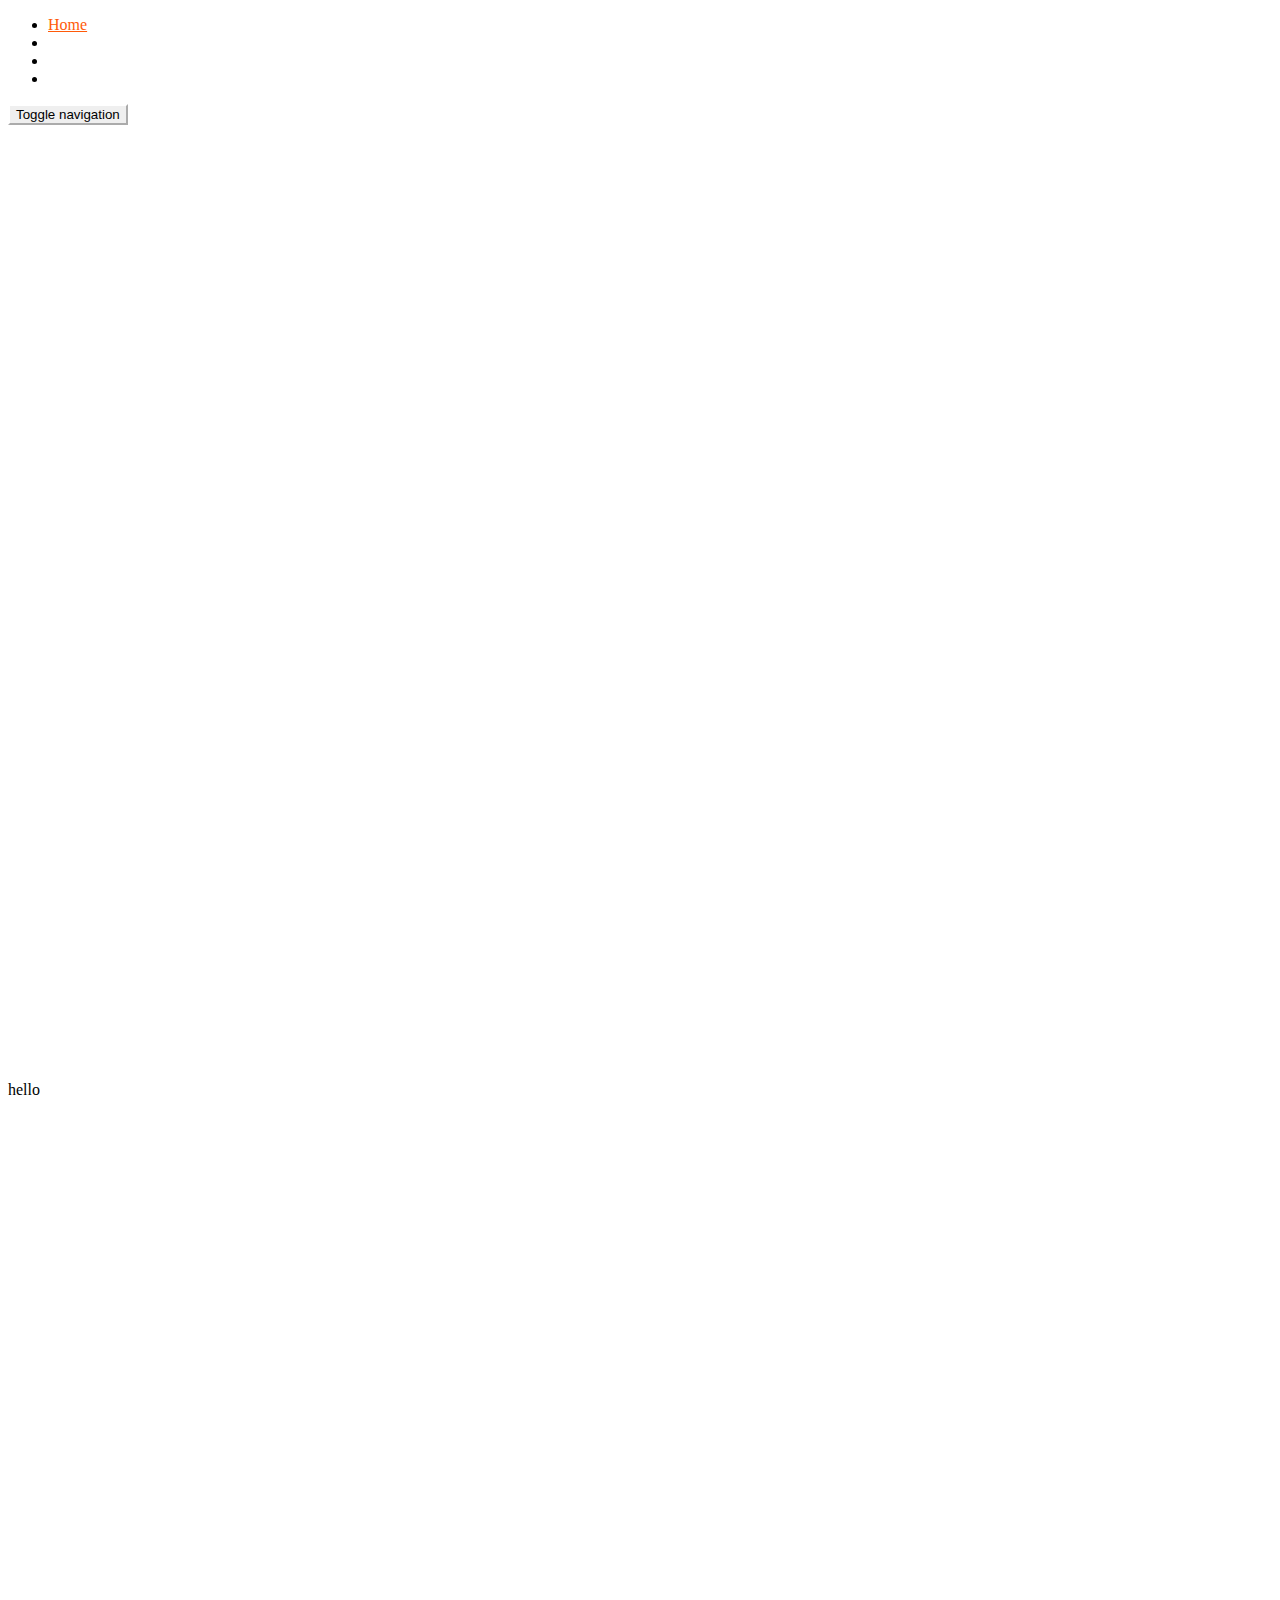
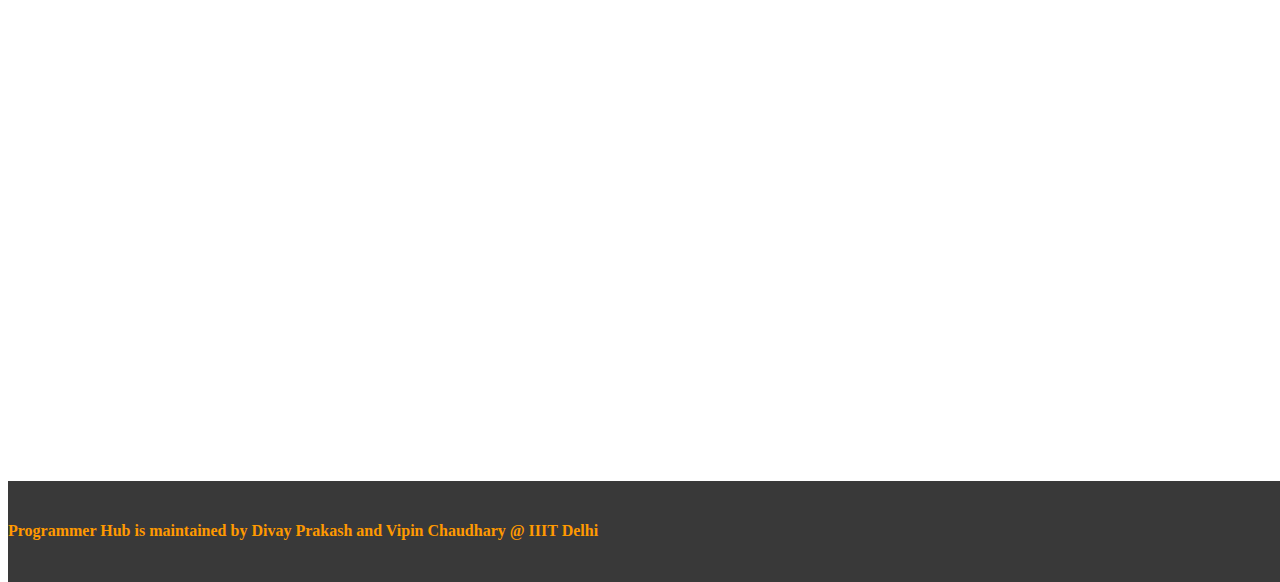
==== index.html @ 2aa9233f "Navbar fixed" ====
<!DOCTYPE html>
<!--[if lt IE 7]>      <html class="no-js lt-ie9 lt-ie8 lt-ie7" lang=""> <![endif]-->
<!--[if IE 7]>         <html class="no-js lt-ie9 lt-ie8" lang=""> <![endif]-->
<!--[if IE 8]>         <html class="no-js lt-ie9" lang=""> <![endif]-->
<!--[if gt IE 8]><!--> <html class="no-js" lang=""> <!--<![endif]-->
<html lang="en">
	<head>
		<!-- Meta properties -->
		<meta charset="utf-8">
        <meta http-equiv="X-UA-Compatible" content="IE=edge,chrome=1">
        <meta name="viewport" content="width=device-width, initial-scale=1">
        <title>Programmer Hub</title>
        <meta name="description" content="A hub for programmers">
        <meta name="msapplication-config" content="./browserconfig.xml">
        <link rel="author" type="text/plain" href="./humans.txt">
        <meta property="og:title" content="Programmer Hub">
    	<meta property="og:description" content="A hub for programmers">
    	<meta property="og:image" content="./images/favicon.png">
    	<!-- Redirect to 'Under Construction' page -->
    	<!-- <meta http-equiv="refresh" content="0; URL='./under_construction.html'" /> -->
    	<!-- Favicon -->
    	<link rel="apple-touch-icon" href="./images/apple-touch-icon.png">
    	<link rel="icon" href="./images/favicon.ico" type="image/x-icon">
    	<!-- Stylesheets -->
    	<link rel="stylesheet" href="./css/main.css">
    	<link rel="stylesheet" href="./bower_components/bootstrap/dist/css/bootstrap.min.css">
    	<link rel="stylesheet" href="./bower_components/bootstrap/dist/css/bootstrap-theme.min.css">
    	<link rel="stylesheet" href="./bower_components/font-awesome/css/font-awesome.min.css">
    	<!-- Scripts -->
    	<!--[if lt IE 9]>
      		<script src="https://oss.maxcdn.com/html5shiv/3.7.2/html5shiv.min.js"></script>
      		<script src="https://oss.maxcdn.com/respond/1.4.2/respond.min.js"></script>
    	<![endif]-->
	</head>
	<body>
		<!-- Outdated browser warning -->
			<!--[if lt IE 8]>
            	<p class="browserupgrade">You are using an <strong>outdated</strong> browser. Please <a href="http://browsehappy.com/">upgrade your browser</a> to improve your experience.</p>
        	<![endif]-->
        <!-- Navigation -->
        <nav class="navbar navbar-fixed-top" role="navigation">
            <div class="container">
                <div id="navbar" class="navbar-collapse collapse">
                    <ul class="nav navbar-nav navbar-right">
                    <li class="active"><a href="./index.html">Home</a></li>
                    <li><a href="#">About</a></li>
                    <li><a href="#">Menu</a></li>
                    <li><a href="#">Contact</a></li>
                </ul>
                </div>
            </div>
            <div class="navbar-header">
                <button type="button" class="navbar-toggle collapsed" data-toggle="collapse" data-target="#navbar" aria-expanded="false" aria-controls="navbar">
                    <span class="sr-only">Toggle navigation</span>
                    <span class="icon-bar"></span>
                    <span class="icon-bar"></span>
                    <span class="icon-bar"></span>
                </button>
            </div>
        </nav> 
    	<!-- Header -->
    	<div class="header-container">
        	<div class="video-container">
            	<video id="H" preload="true" autoplay="autoplay" loop="loop" volume="0" >
                	<source  src="./video/Productive-Morning.mp4" type="video/mp4">
                	<source  src="./video/Productive-Morning.ogv" type="video/ogv">
                	<source  src="./video/Productive-Morning.webm" type="video/webm">
            	</video>  
            	<img class="logo" src="./images/logo/logo_white.png">
        	</div>
    	</div>
        <div class="temp">
            <p>hello</p>    
        </div>
        <footer class="footer">
            <div class="container">
                <div class="row row-footer">
                    <div class="col-sm-10 col-xs-12">
                        <h4 class="footer-text">Programmer Hub is maintained by <strong>Divay Prakash and Vipin Chaudhary</strong> @ IIIT Delhi</h4>
                    </div>
                    <div class="col-sm-1"></div>
                    <div class="col-sm-1 col-xs-12">
                        <div class="nav navbar-nav">
                        	<a class="btn btn-social-icon btn-github" href="http://github.com/programmer-hub/programmer-hub.github.io/"><i class="fa fa-github fa-2x"></i></a>
                        </div>
                    </div>
                </div>
            </div>
        </footer>
        <!-- Scripts -->
        <script src="./bower_components/jquery/dist/jquery.min.js"></script>
    	<script src="./bower_components/bootstrap/dist/js/bootstrap.min.js"></script>
        <script src="js/plugins.js"></script>
        <script src="js/main.js"></script>
	</body>
</html>
---- css/main.css ----
@media (max-width:768px){ .footer{position:absolute;width:100%;} }
@media (min-width:768px){ .footer{position:absolute;width:100%;bottom:0;height:100px;} }
.header-container{
    width: 100%;
    height: 900px;
    border-left: none;
    border-right: none;
    position: relative;
    padding: 20px;
}
.video-container
{
    position: absolute;
    top: 0;
    left: 0;
    height: 100%;
    width: 100%;
    overflow: hidden;
}
video{
    position: absolute;
    z-index: -1;
    opacity: 0.78;
    width: 100%;
}
.temp{
    height: 1000px;
}
.icon-bar
{
    background-color: #FFF !important;
}
.logo{
    width:  1200px;
    max-width: 50%;
    height: auto;
    margin-top: 25.833333333%;
    margin-left: 2%
}
html {
    position: relative;
    min-height: 100%;
}
body {
    margin-bottom: 100px;
}
.footer {
    position: absolute;
    bottom: 0;
    width: 100%;
    height: 100px;
    background-color: #393939;
}
.footer-text {
    color: #FF9900;    
}
.row-footer {
  margin: 0 auto;
  padding: 20px 0;
  background-color: #393939;
}

/* navbar */
.navbar{
    background-color: transparent;
    background: transparent;
    border-color: transparent;
}
/*
.navbar li
{
    color: #000;
}*/
/* link */
.navbar .navbar-nav > li > a {
    color: #FFF;
}
.navbar .navbar-nav > li > a:hover,
.navbar .navbar-nav > li > a:focus {
    color: #FF5A09;
}
.navbar .navbar-nav > .active > a, 
.navbar .navbar-nav > .active > a:hover, 
.navbar .navbar-nav > .active > a:focus {
    color: #FF5A09;
}
/* mobile version */
.navbar .navbar-toggle {
    border-color: #FFF;
}
.collapsing, .in {
    background-color: #393939;
}
.navbar .navbar-toggle:hover,
.navbar .navbar-toggle:focus {
    background-color: #DDD;
}
.navbar .navbar-toggle .icon-bar {
    background-color: #CCC;
}
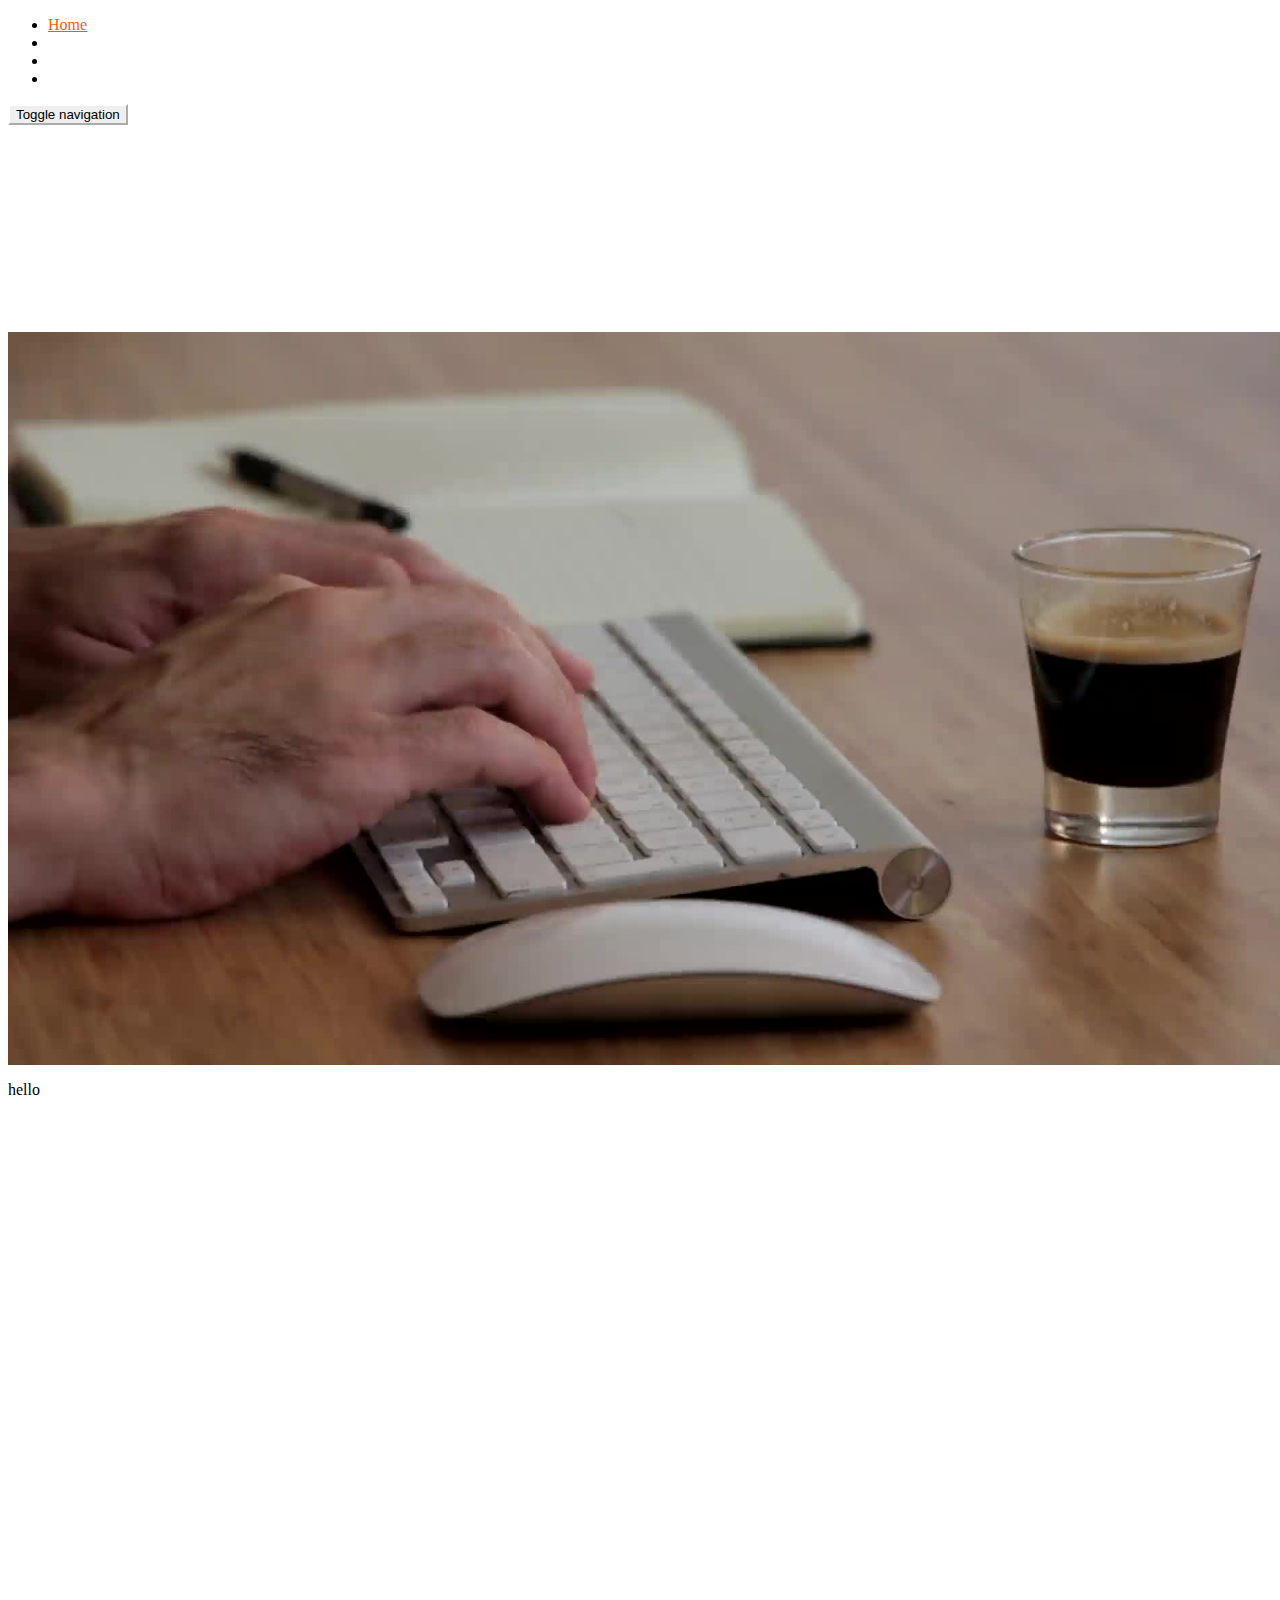
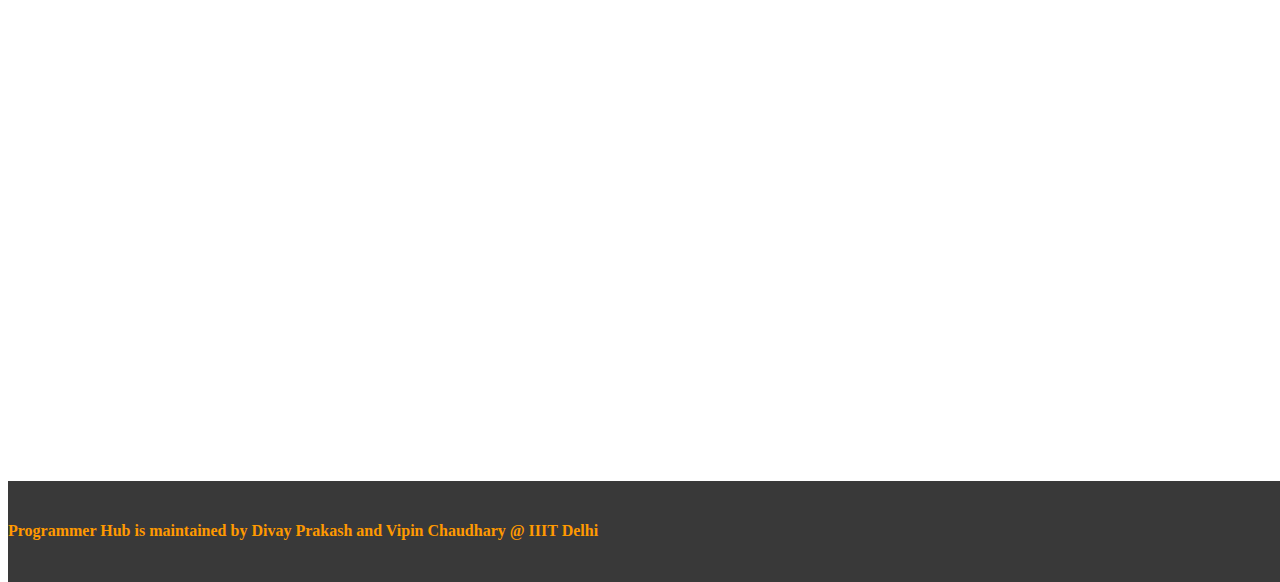
==== commit d02c75ad: "Header image in progress" ====
--- a/index.html
+++ b/index.html
@@ -65,7 +65,10 @@
                 	<source  src="./video/Productive-Morning.mp4" type="video/mp4">
                 	<source  src="./video/Productive-Morning.ogv" type="video/ogv">
                 	<source  src="./video/Productive-Morning.webm" type="video/webm">
-            	</video>  
+            	</video>
+            	<div class="poster hidden">
+            		<img src="./images/Productive-Morning.jpg" alt="">
+        		</div>
             	<img class="logo" src="./images/logo/logo_white.png">
         	</div>
     	</div>
--- a/css/main.css
+++ b/css/main.css
@@ -97,4 +97,12 @@
 }
 .navbar .navbar-toggle .icon-bar {
     background-color: #CCC;
+}
+.poster {
+    display: block !important;
+}
+.video-container .poster img {
+    width: 100%;
+    bottom: 0;
+    position: absolute;
 }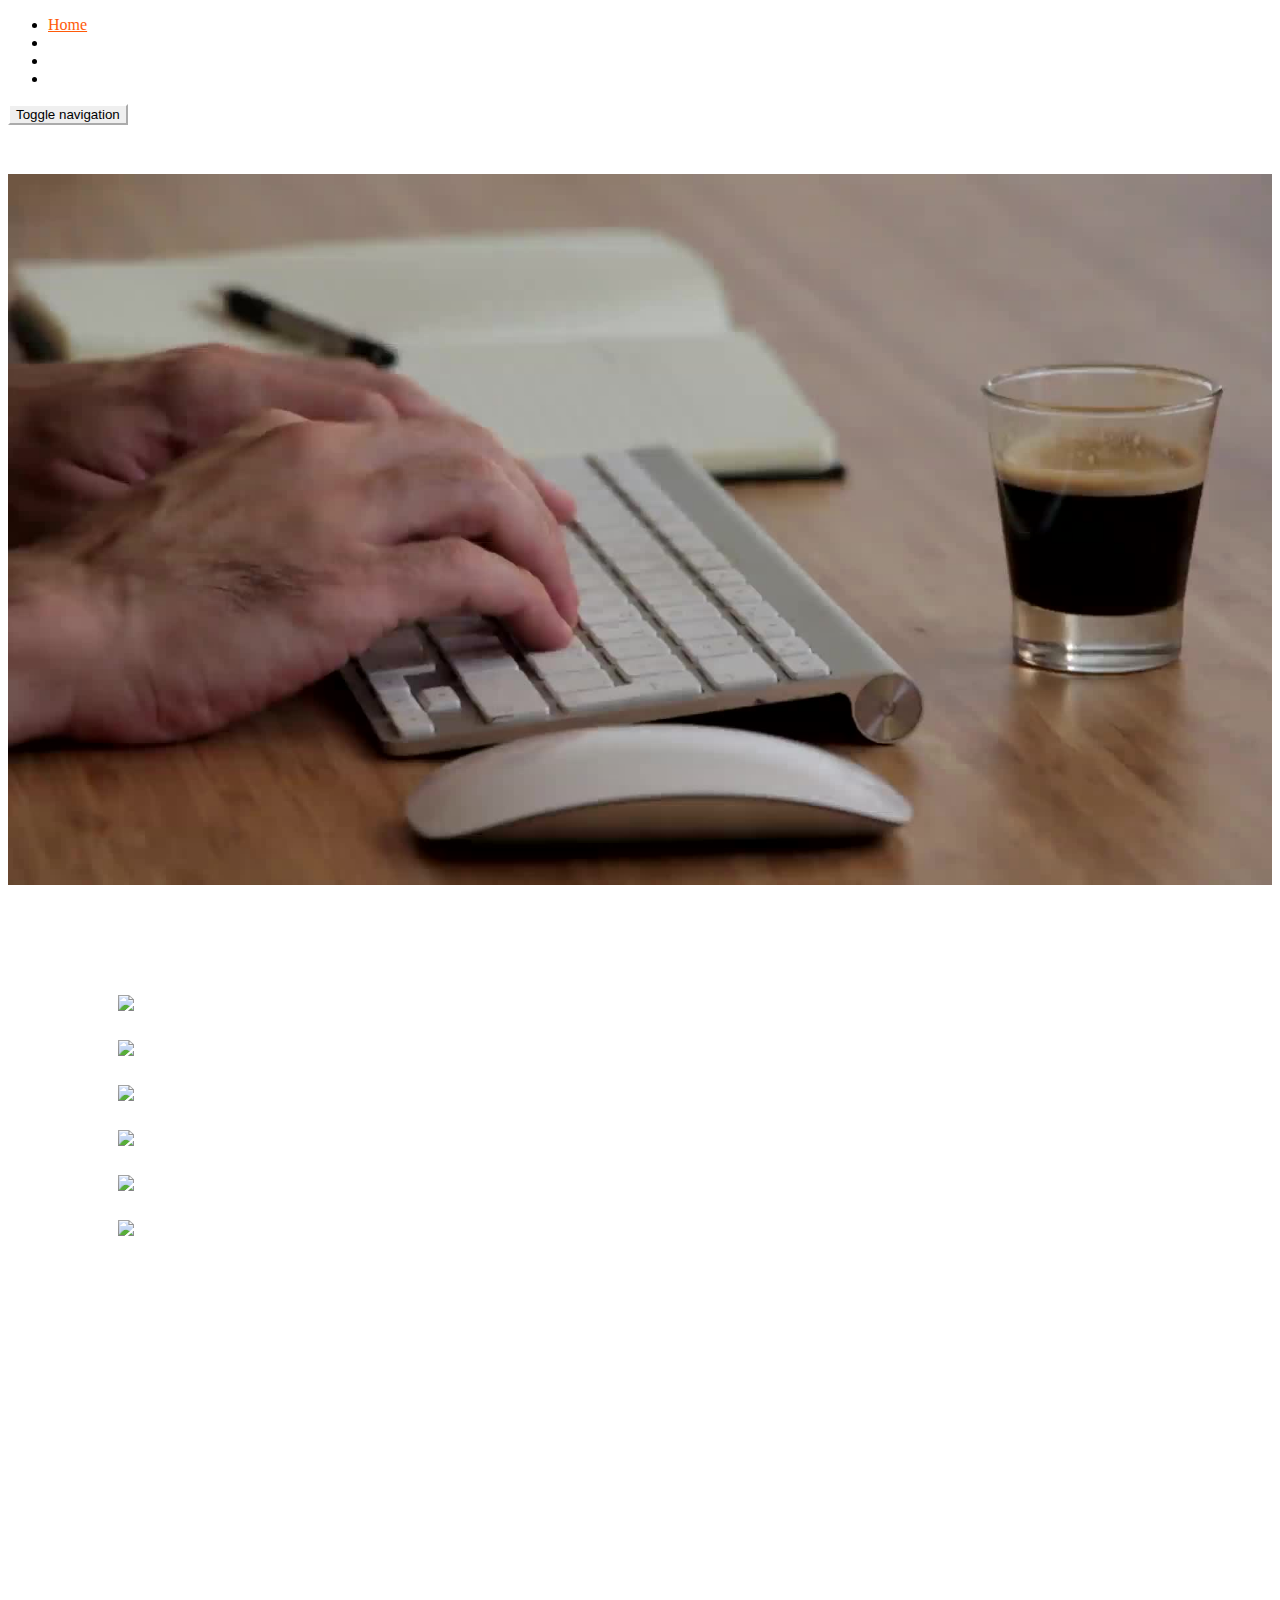
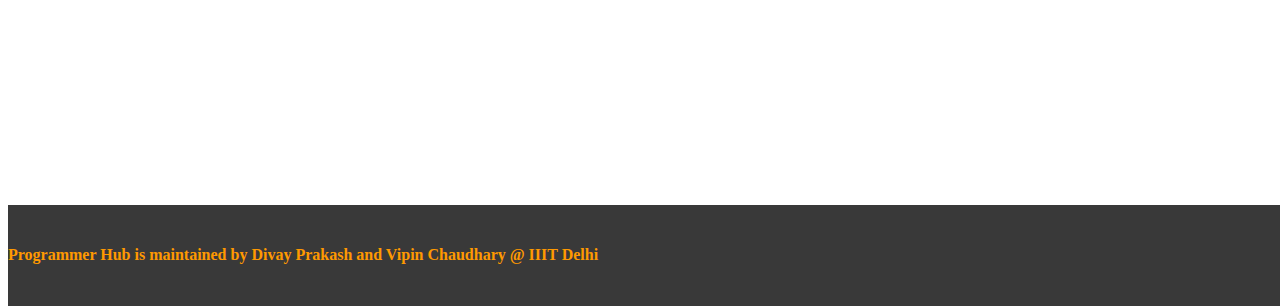
==== commit 8d9c9fe1: "Added some images in gallery" ====
--- a/index.html
+++ b/index.html
@@ -73,7 +73,16 @@
         	</div>
     	</div>
         <div class="temp">
-            <p>hello</p>    
+            <div class="container">
+                <ul id="gal" class="row">
+                    <li id="list" class="col-sm-3 col-xs-4"><img id="image" class="img-responsive" src="./images/gallery/css3.png"></li>
+                    <li id="list" class="col-sm-3 col-xs-4"><img id="image" class="img-responsive" src="./images/gallery/html5.png"></li>
+                    <li id="list" class="col-sm-3 col-xs-4"><img id="image" class="img-responsive" src="./images/gallery/java.png"></li>
+                    <li id="list" class="col-sm-3 col-xs-4"><img id="image" class="img-responsive" src="./images/gallery/jquery.png"></li>
+                    <li id="list" class="col-sm-3 col-xs-4"><img id="image" class="img-responsive" src="./images/gallery/js.png"></li>
+                    <li id="list" class="col-sm-3 col-xs-4"><img id="image" class="img-responsive" src="./images/gallery/python.png"></li>
+                </ul>
+            </div>
         </div>
         <footer class="footer">
             <div class="container">
--- a/css/main.css
+++ b/css/main.css
@@ -2,11 +2,14 @@
 @media (min-width:768px){ .footer{position:absolute;width:100%;bottom:0;height:100px;} }
 .header-container{
     width: 100%;
-    height: 900px;
+    height: 760px;
     border-left: none;
     border-right: none;
     position: relative;
-    padding: 20px;
+}
+.temp{
+    height: 800px;
+    padding: 60px;
 }
 .video-container
 {
@@ -22,9 +25,6 @@
     z-index: -1;
     opacity: 0.78;
     width: 100%;
-}
-.temp{
-    height: 1000px;
 }
 .icon-bar
 {
@@ -105,4 +105,15 @@
     width: 100%;
     bottom: 0;
     position: absolute;
+}
+#gal{
+  padding:0px 0px 0px 0px;
+  margin:50px 50px 50px 50px;
+}
+#list{
+  list-style:none;
+  margin-bottom:25px;
+}
+#image{
+  cursor: pointer;
 }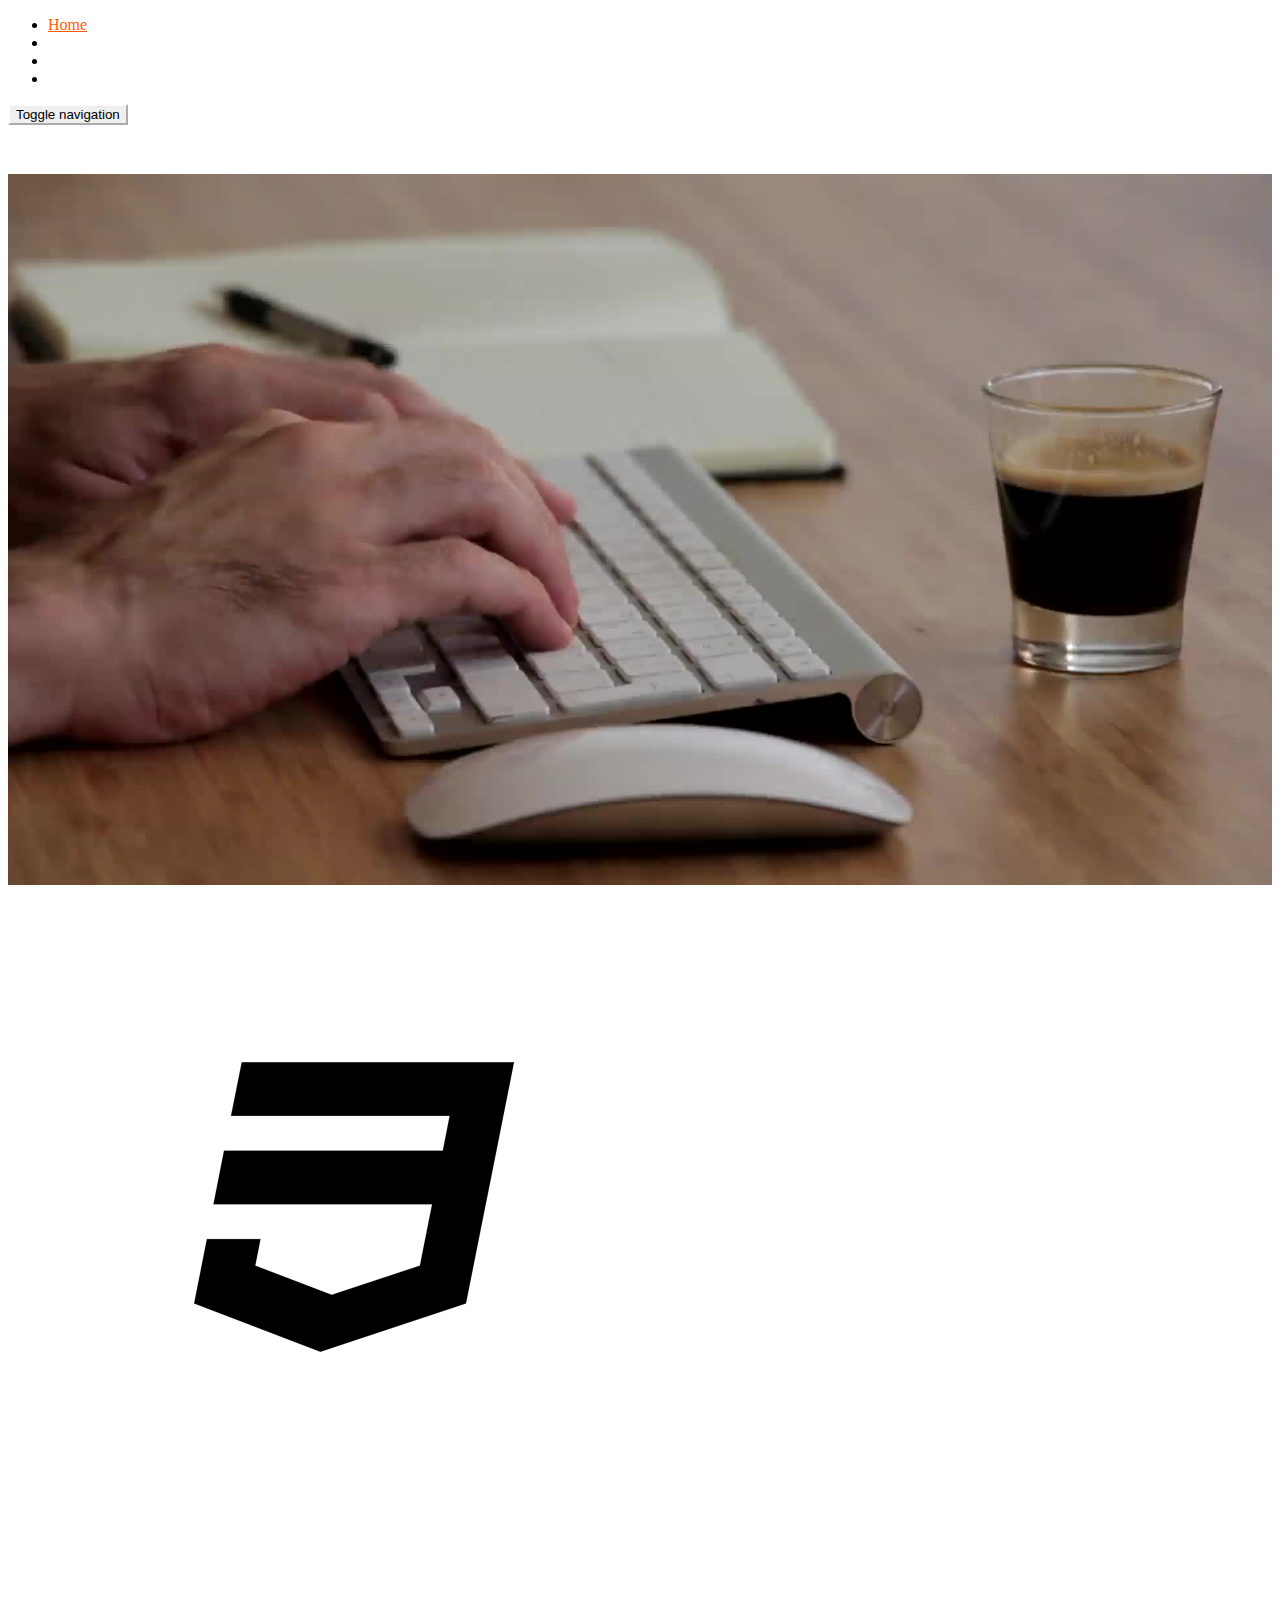
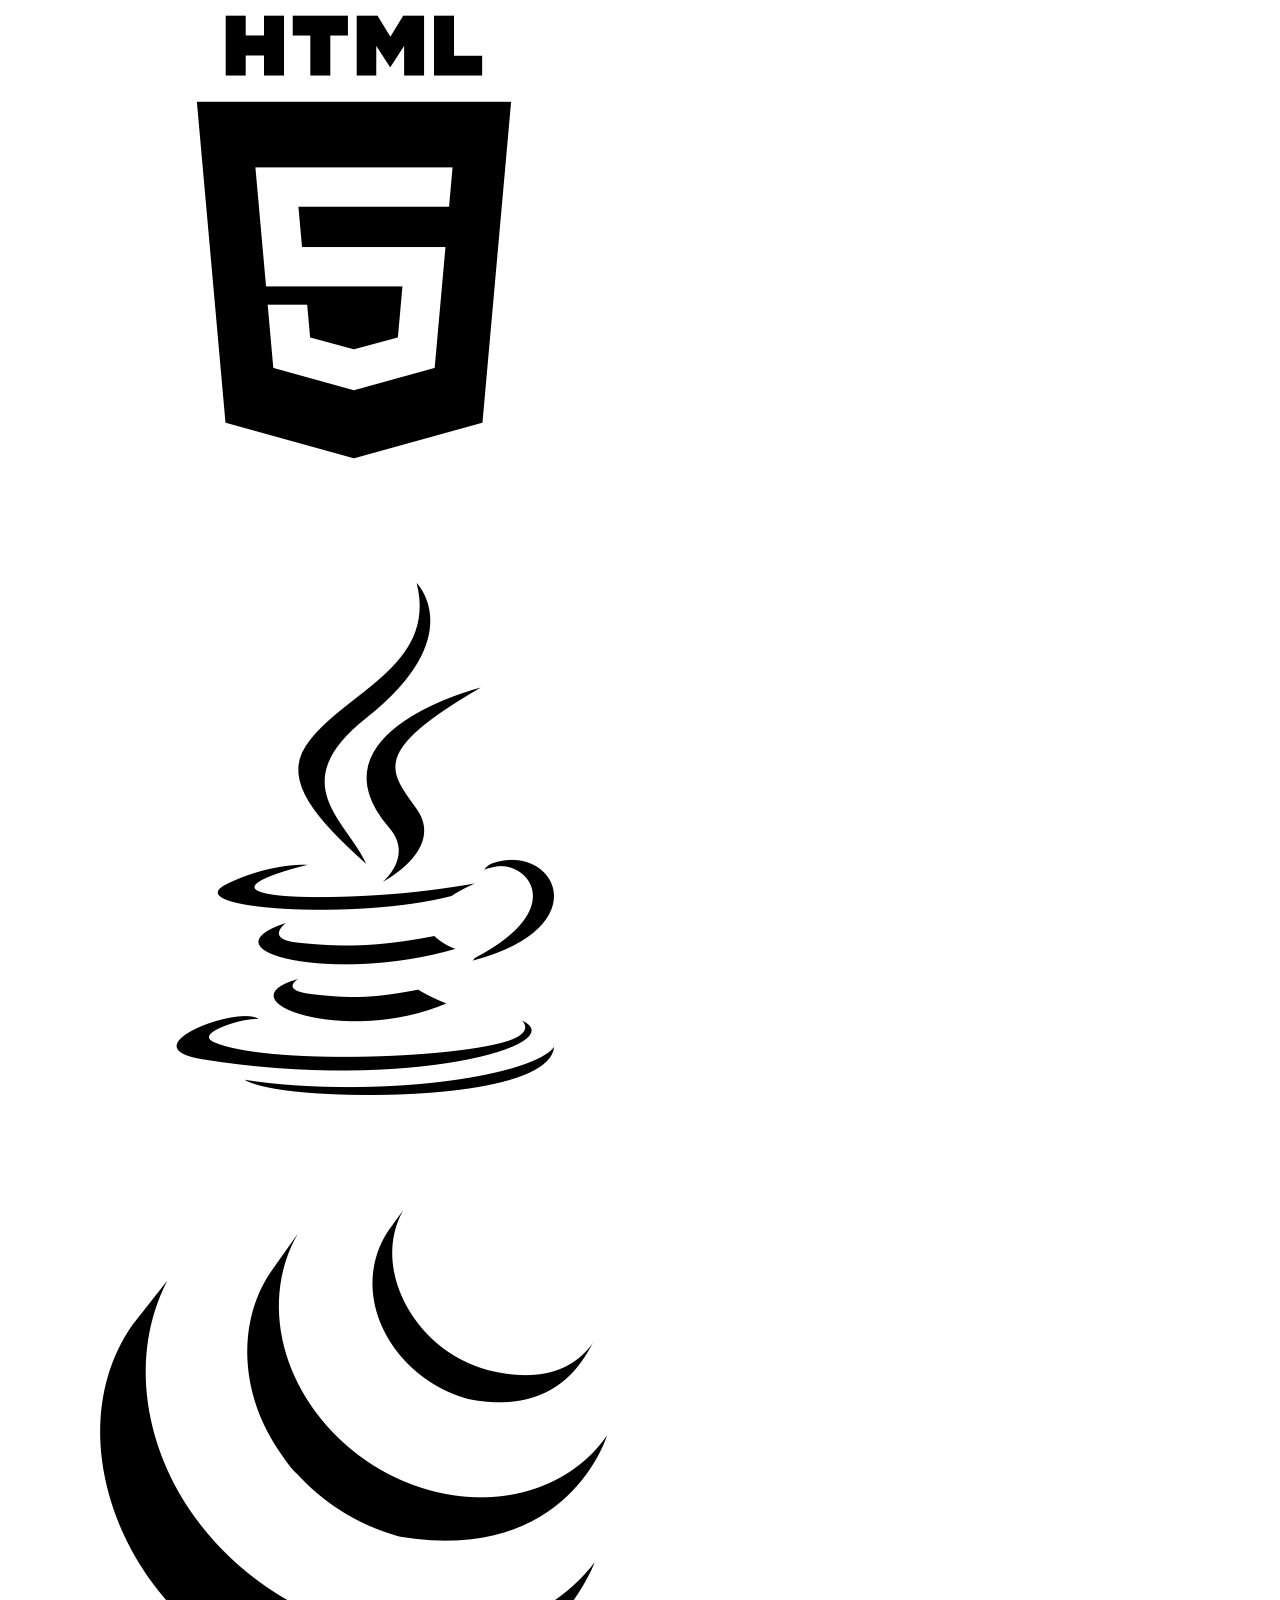
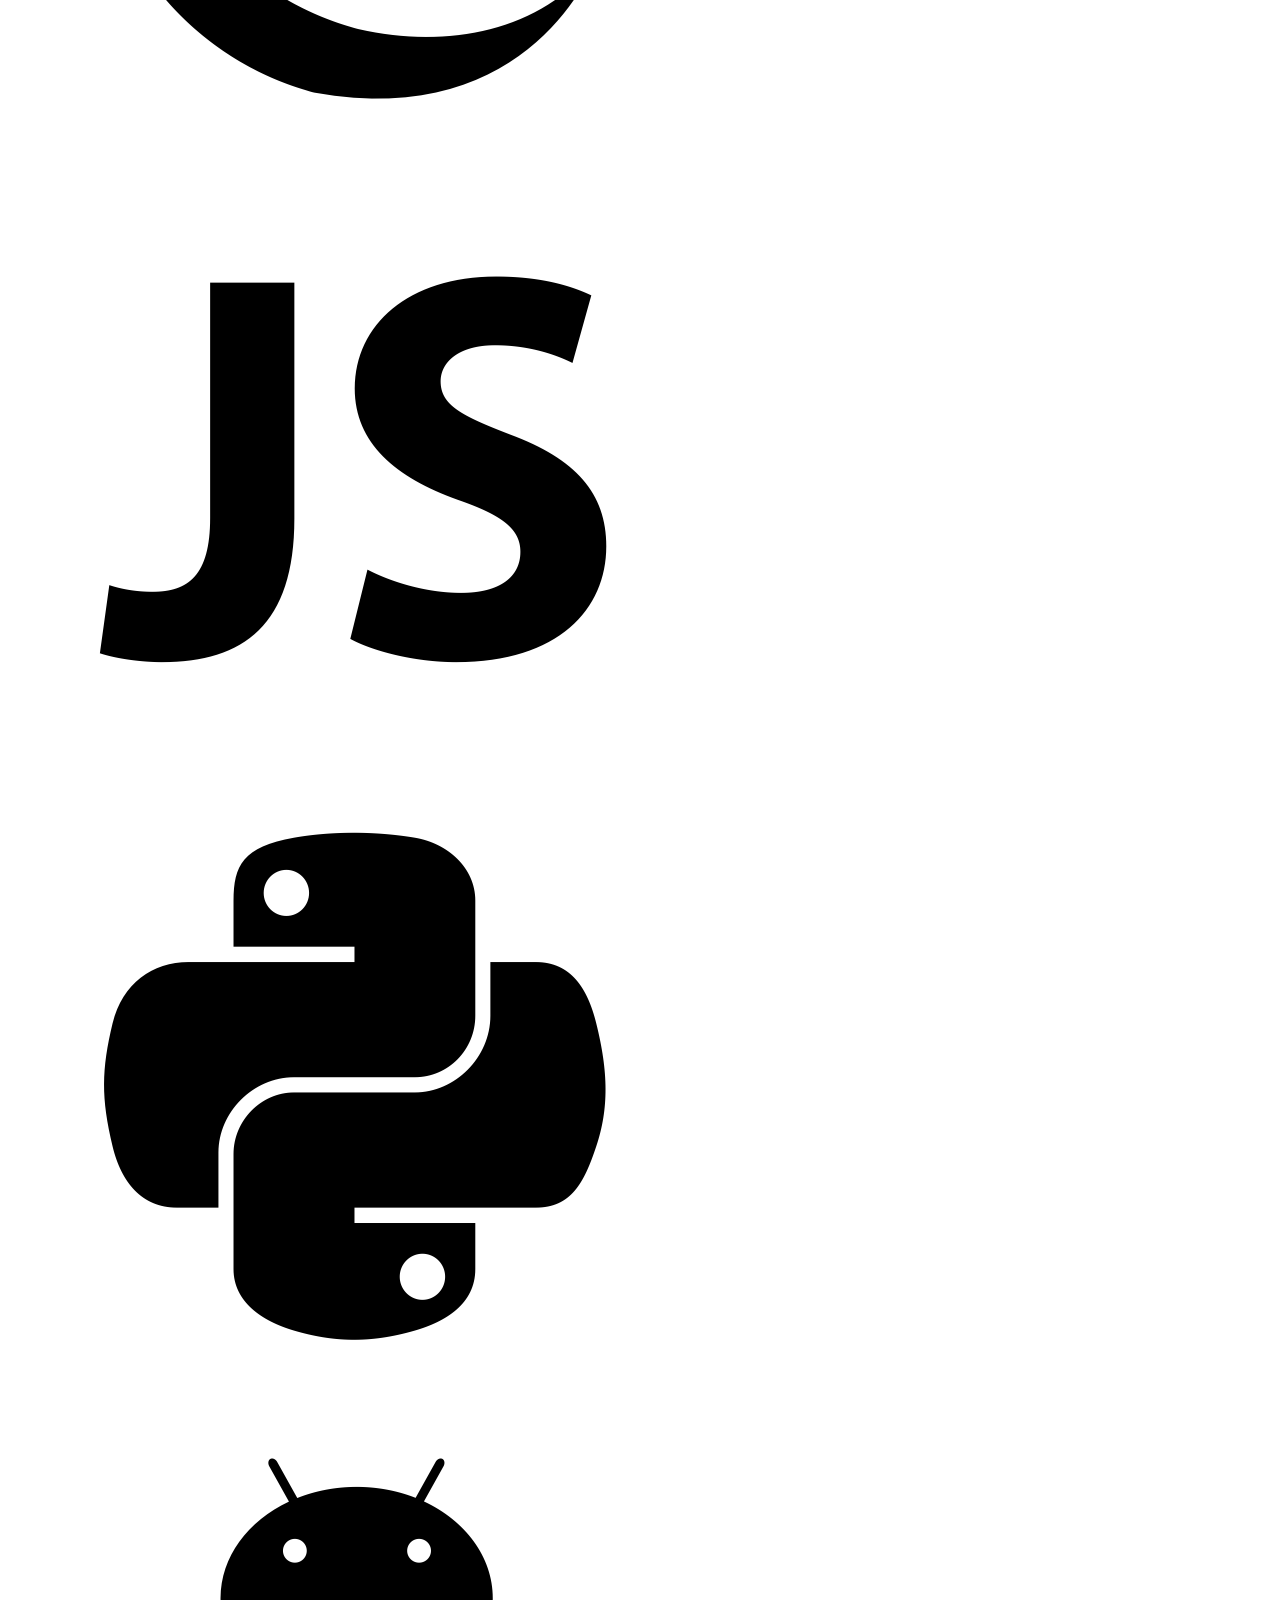
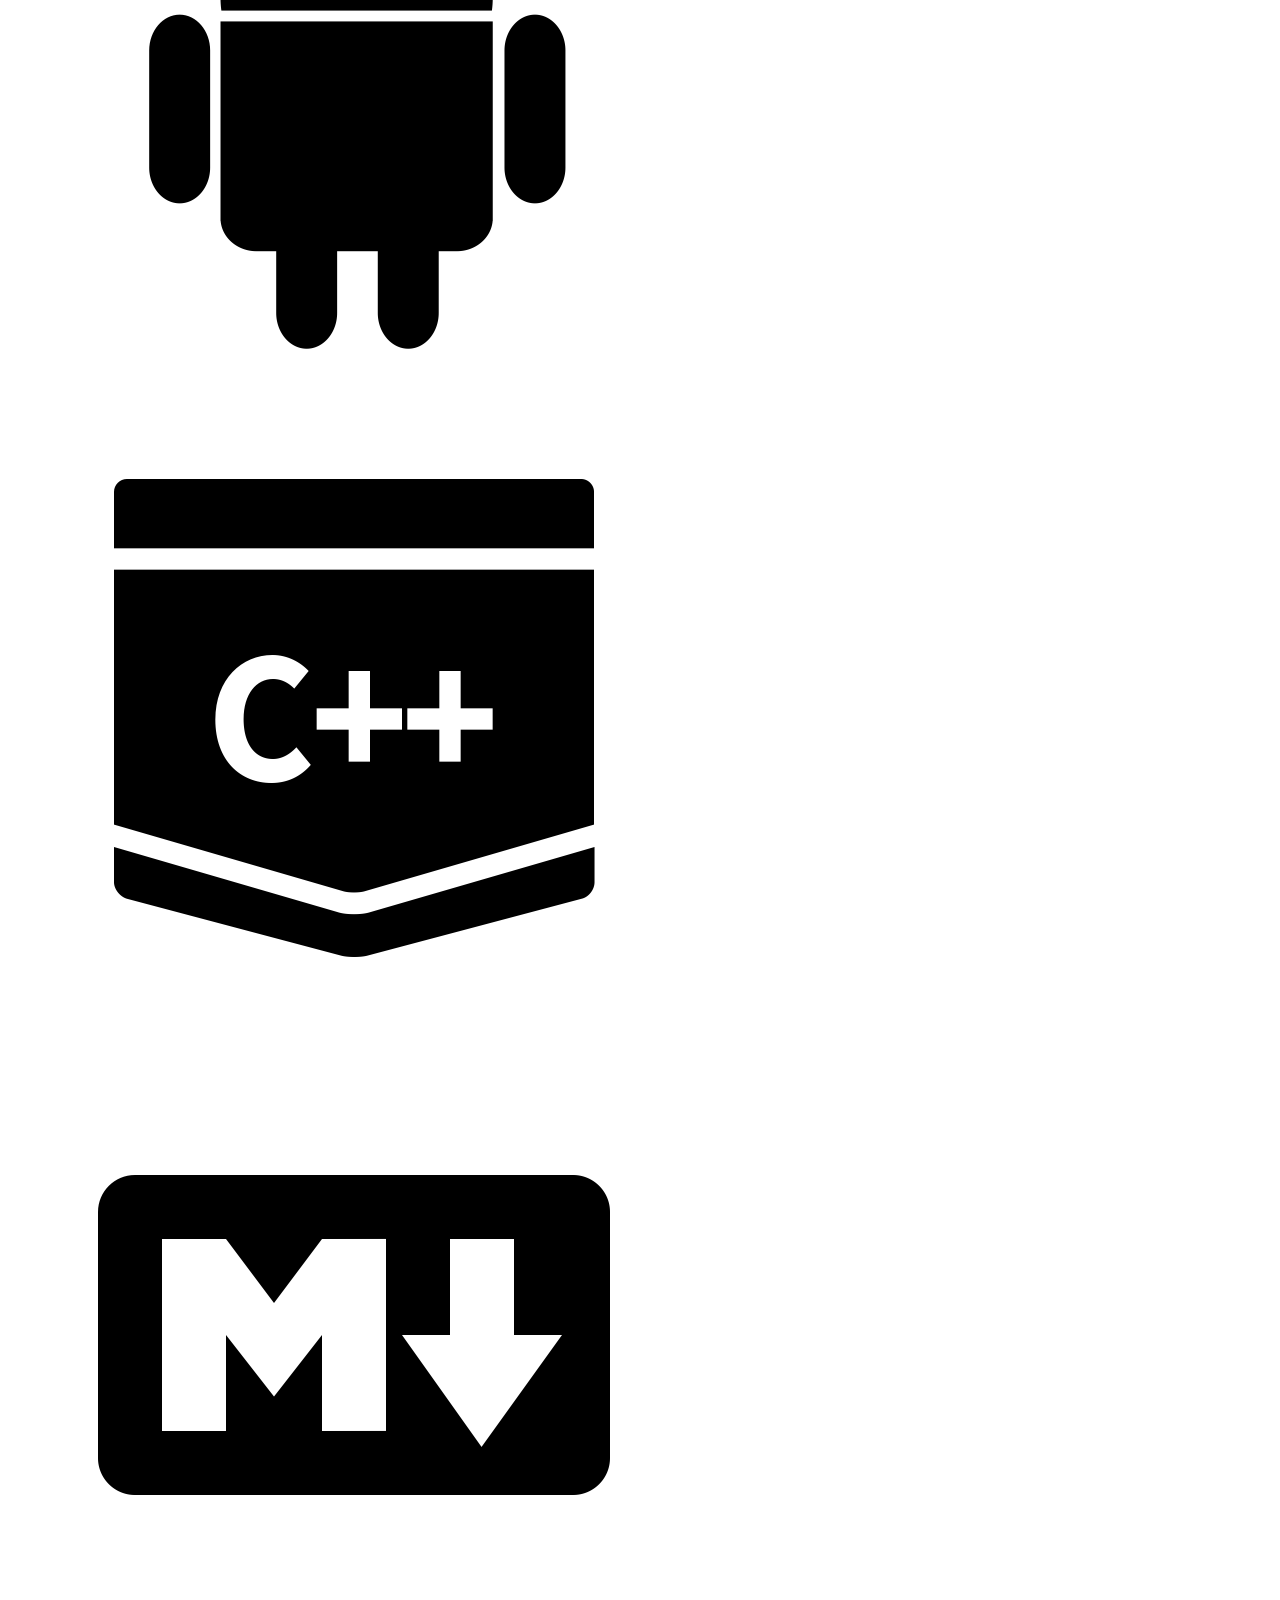
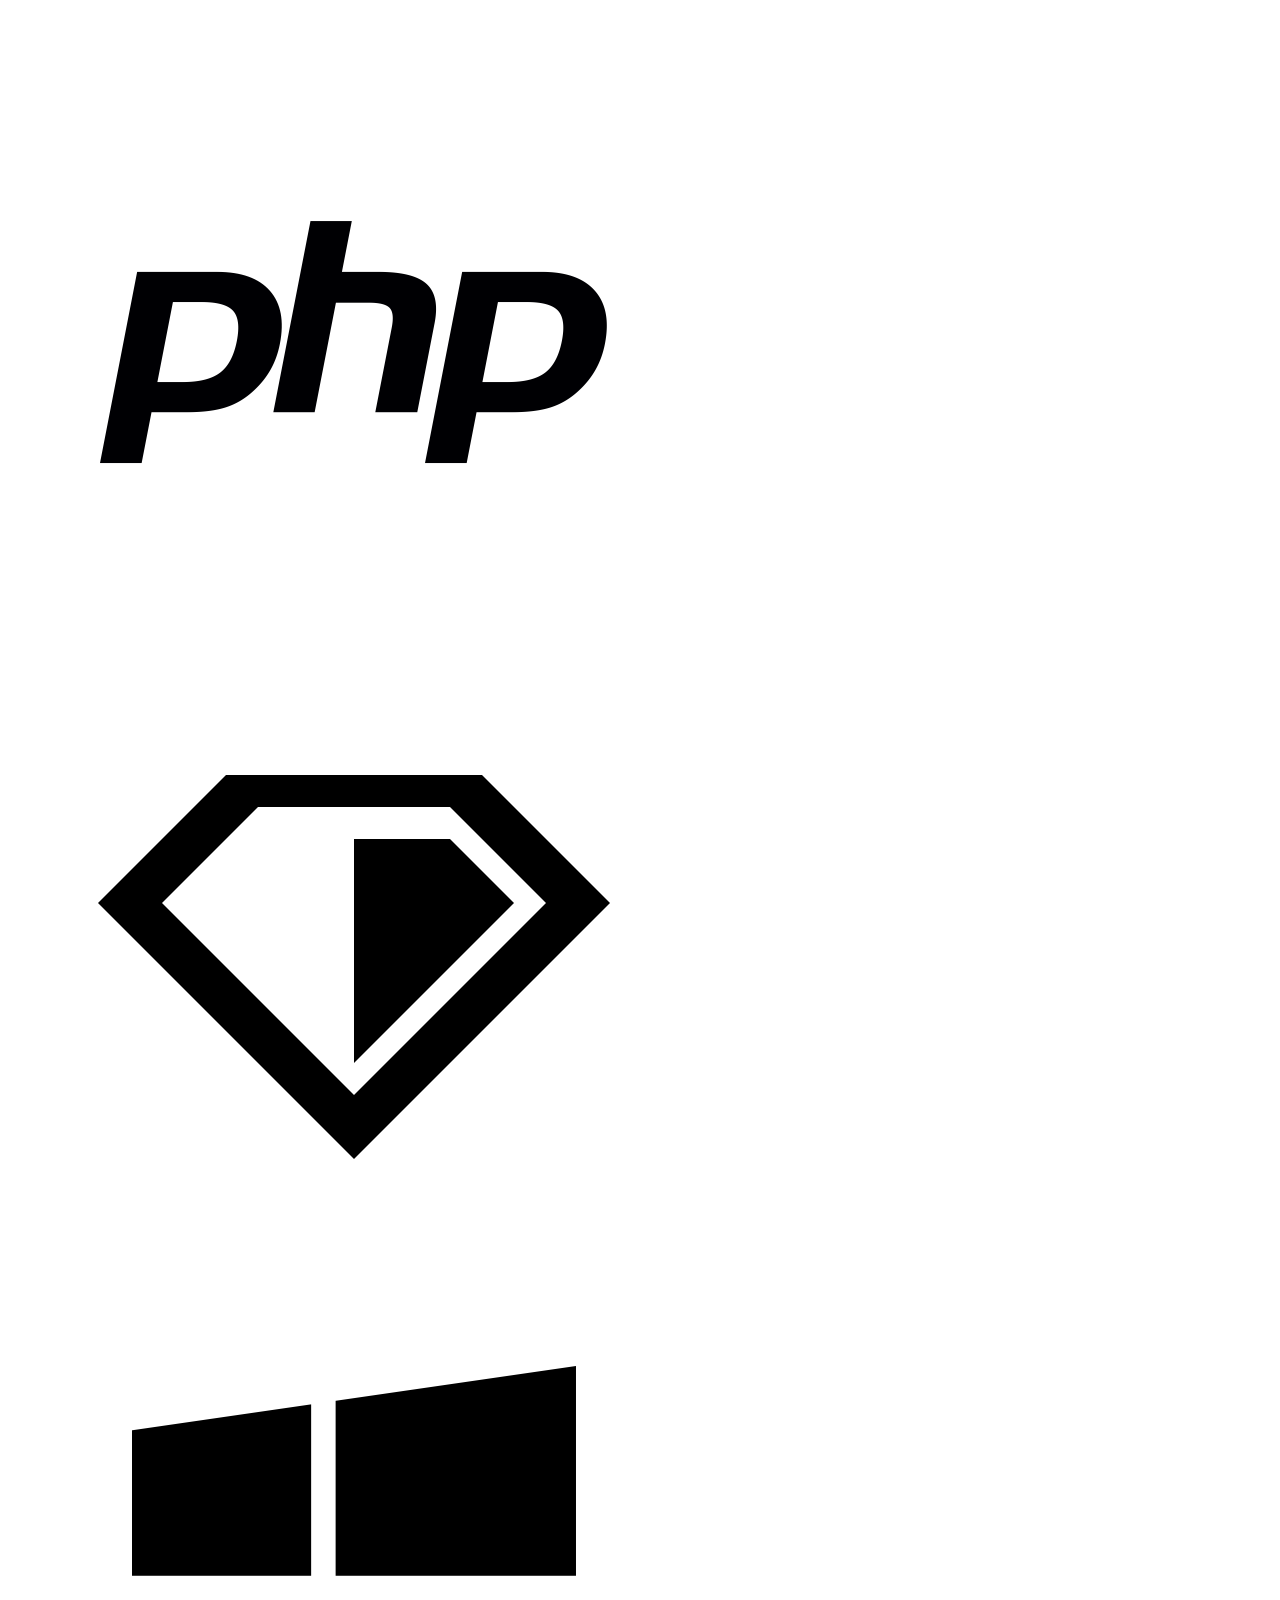
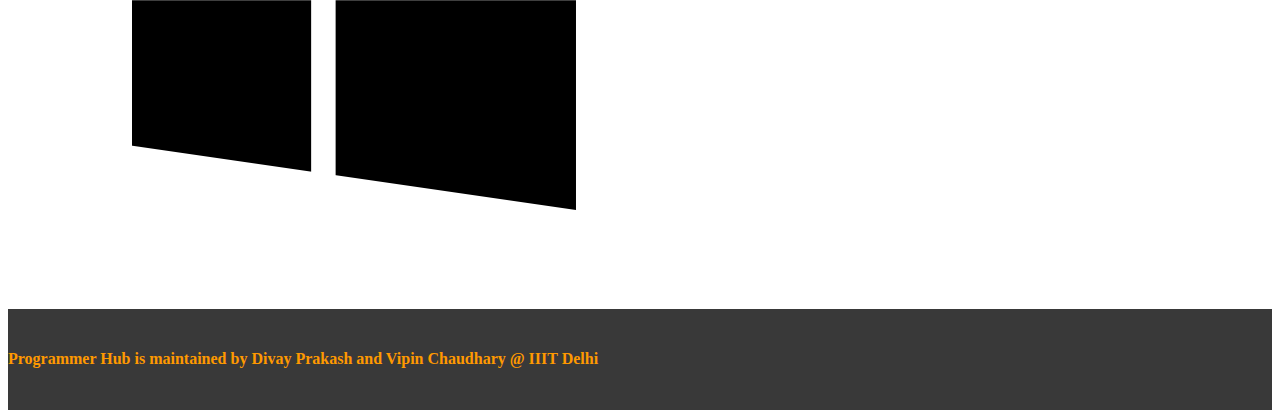
==== commit a7b0c4aa: "Merge pull request #34 from programmer-hub/gallery" ====
--- a/index.html
+++ b/index.html
@@ -72,19 +72,37 @@
             	<img class="logo" src="./images/logo/logo_white.png">
         	</div>
     	</div>
-        <div class="temp">
+        <div>
             <div class="container">
-                <ul id="gal" class="row">
+                <ul class="row row-content">
                     <li id="list" class="col-sm-3 col-xs-4"><img id="image" class="img-responsive" src="./images/gallery/css3.png"></li>
                     <li id="list" class="col-sm-3 col-xs-4"><img id="image" class="img-responsive" src="./images/gallery/html5.png"></li>
                     <li id="list" class="col-sm-3 col-xs-4"><img id="image" class="img-responsive" src="./images/gallery/java.png"></li>
                     <li id="list" class="col-sm-3 col-xs-4"><img id="image" class="img-responsive" src="./images/gallery/jquery.png"></li>
                     <li id="list" class="col-sm-3 col-xs-4"><img id="image" class="img-responsive" src="./images/gallery/js.png"></li>
                     <li id="list" class="col-sm-3 col-xs-4"><img id="image" class="img-responsive" src="./images/gallery/python.png"></li>
+                    <li id="list" class="col-sm-3 col-xs-4"><img id="image" class="img-responsive" src="./images/gallery/android.png"></li>
+                    <li id="list" class="col-sm-3 col-xs-4"><img id="image" class="img-responsive" src="./images/gallery/cplusplus.png"></li>
+                    <li id="list" class="col-sm-3 col-xs-4"><img id="image" class="img-responsive" src="./images/gallery/markdown.png"></li>
+                    <li id="list" class="col-sm-3 col-xs-4"><img id="image" class="img-responsive" src="./images/gallery/php.png"></li>
+                    <li id="list" class="col-sm-3 col-xs-4"><img id="image" class="img-responsive" src="./images/gallery/ruby.png"></li>
+                    <li id="list" class="col-sm-3 col-xs-4"><img id="image" class="img-responsive" src="./images/gallery/windows.png"></li>
                 </ul>
             </div>
         </div>
-        <footer class="footer">
+        
+        
+        
+        <div class="modal fade" id="myModal" tabindex="-1" role="dialog" aria-labelledby="myModalLabel" aria-hidden="true">
+            <div class="modal-dialog">
+                <div class="modal-content">
+                    <div class="modal-body">
+                    </div>
+                </div><!-- /.modal-content -->
+            </div><!-- /.modal-dialog -->
+        </div><!-- /.modal -->
+        
+        <footer>
             <div class="container">
                 <div class="row row-footer">
                     <div class="col-sm-10 col-xs-12">
--- a/css/main.css
+++ b/css/main.css
@@ -8,8 +8,7 @@
     position: relative;
 }
 .temp{
-    height: 800px;
-    padding: 60px;
+    height: 1000px;
 }
 .video-container
 {
@@ -37,6 +36,7 @@
     margin-top: 25.833333333%;
     margin-left: 2%
 }
+/*
 html {
     position: relative;
     min-height: 100%;
@@ -50,7 +50,7 @@
     width: 100%;
     height: 100px;
     background-color: #393939;
-}
+}*/
 .footer-text {
     color: #FF9900;    
 }
@@ -106,13 +106,9 @@
     bottom: 0;
     position: absolute;
 }
-#gal{
-  padding:0px 0px 0px 0px;
-  margin:50px 50px 50px 50px;
-}
 #list{
   list-style:none;
-  margin-bottom:25px;
+  padding:50px 50px 50px 50px;
 }
 #image{
   cursor: pointer;
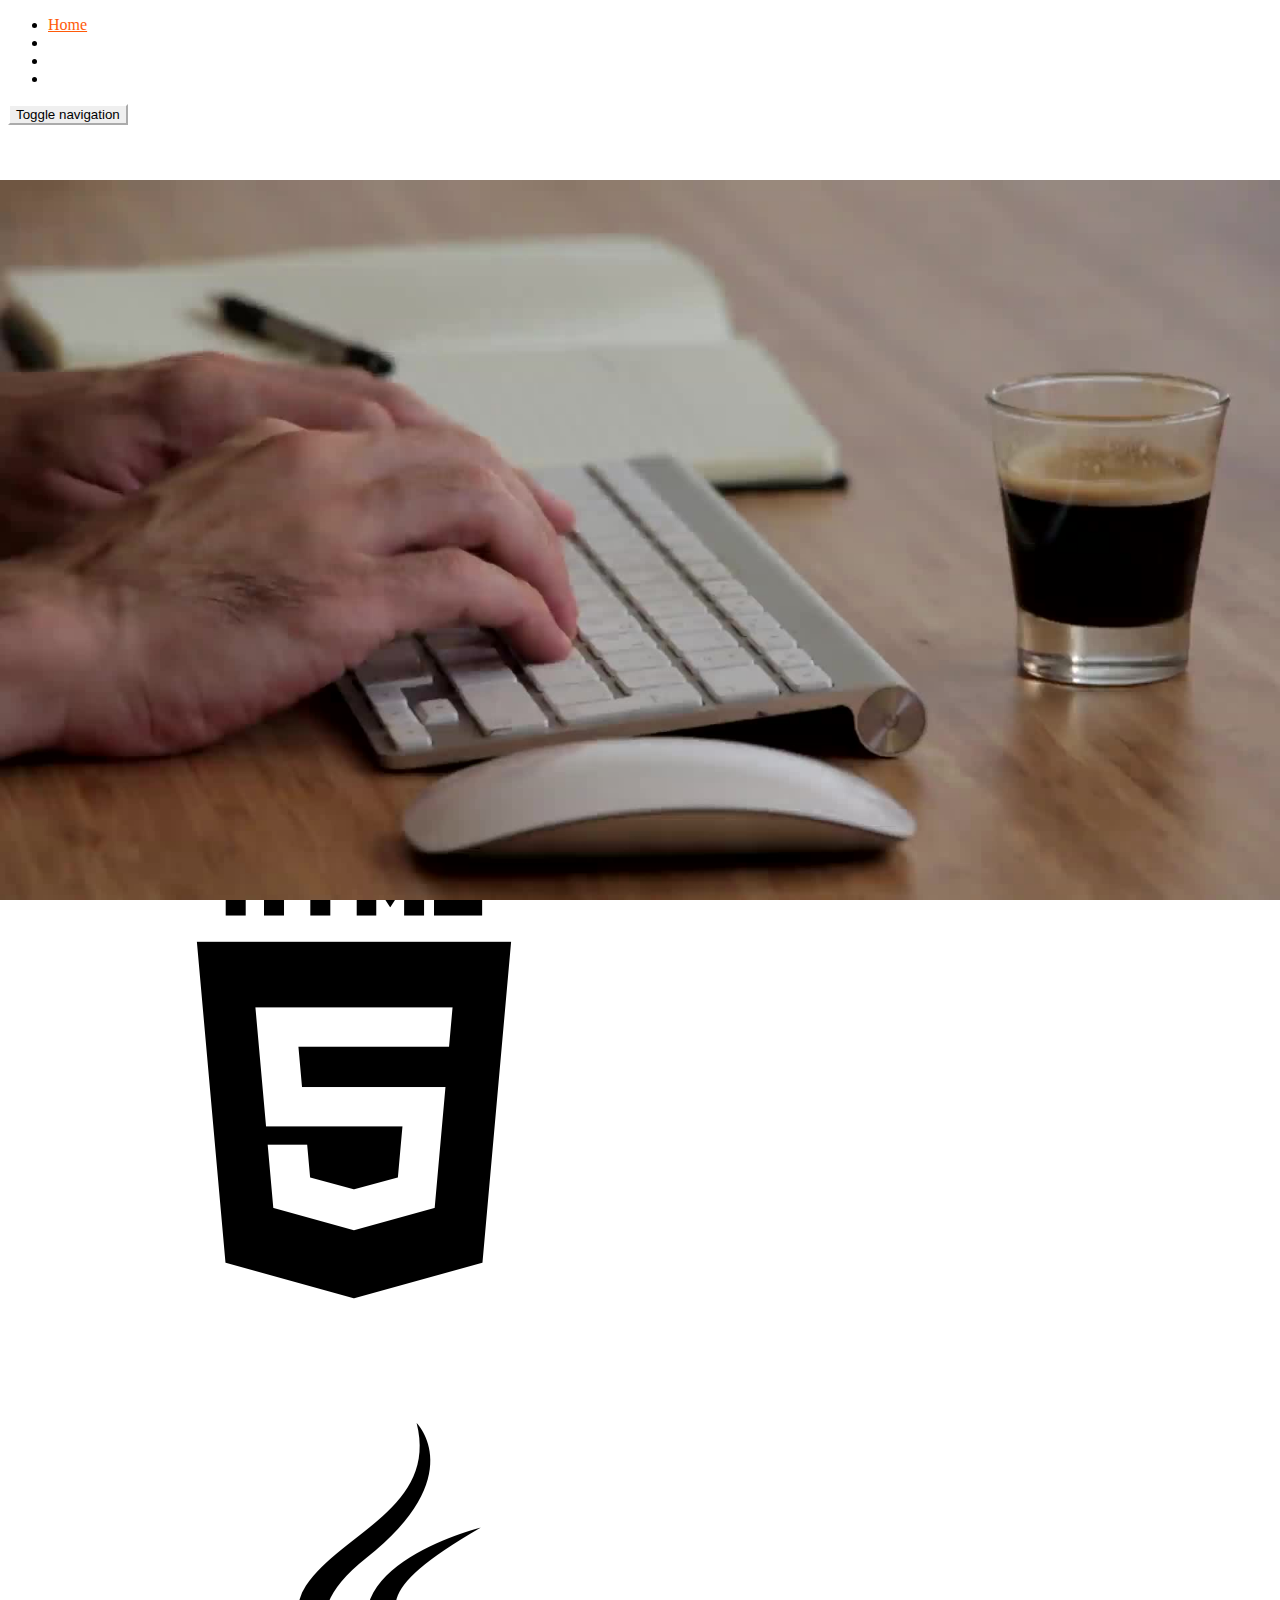
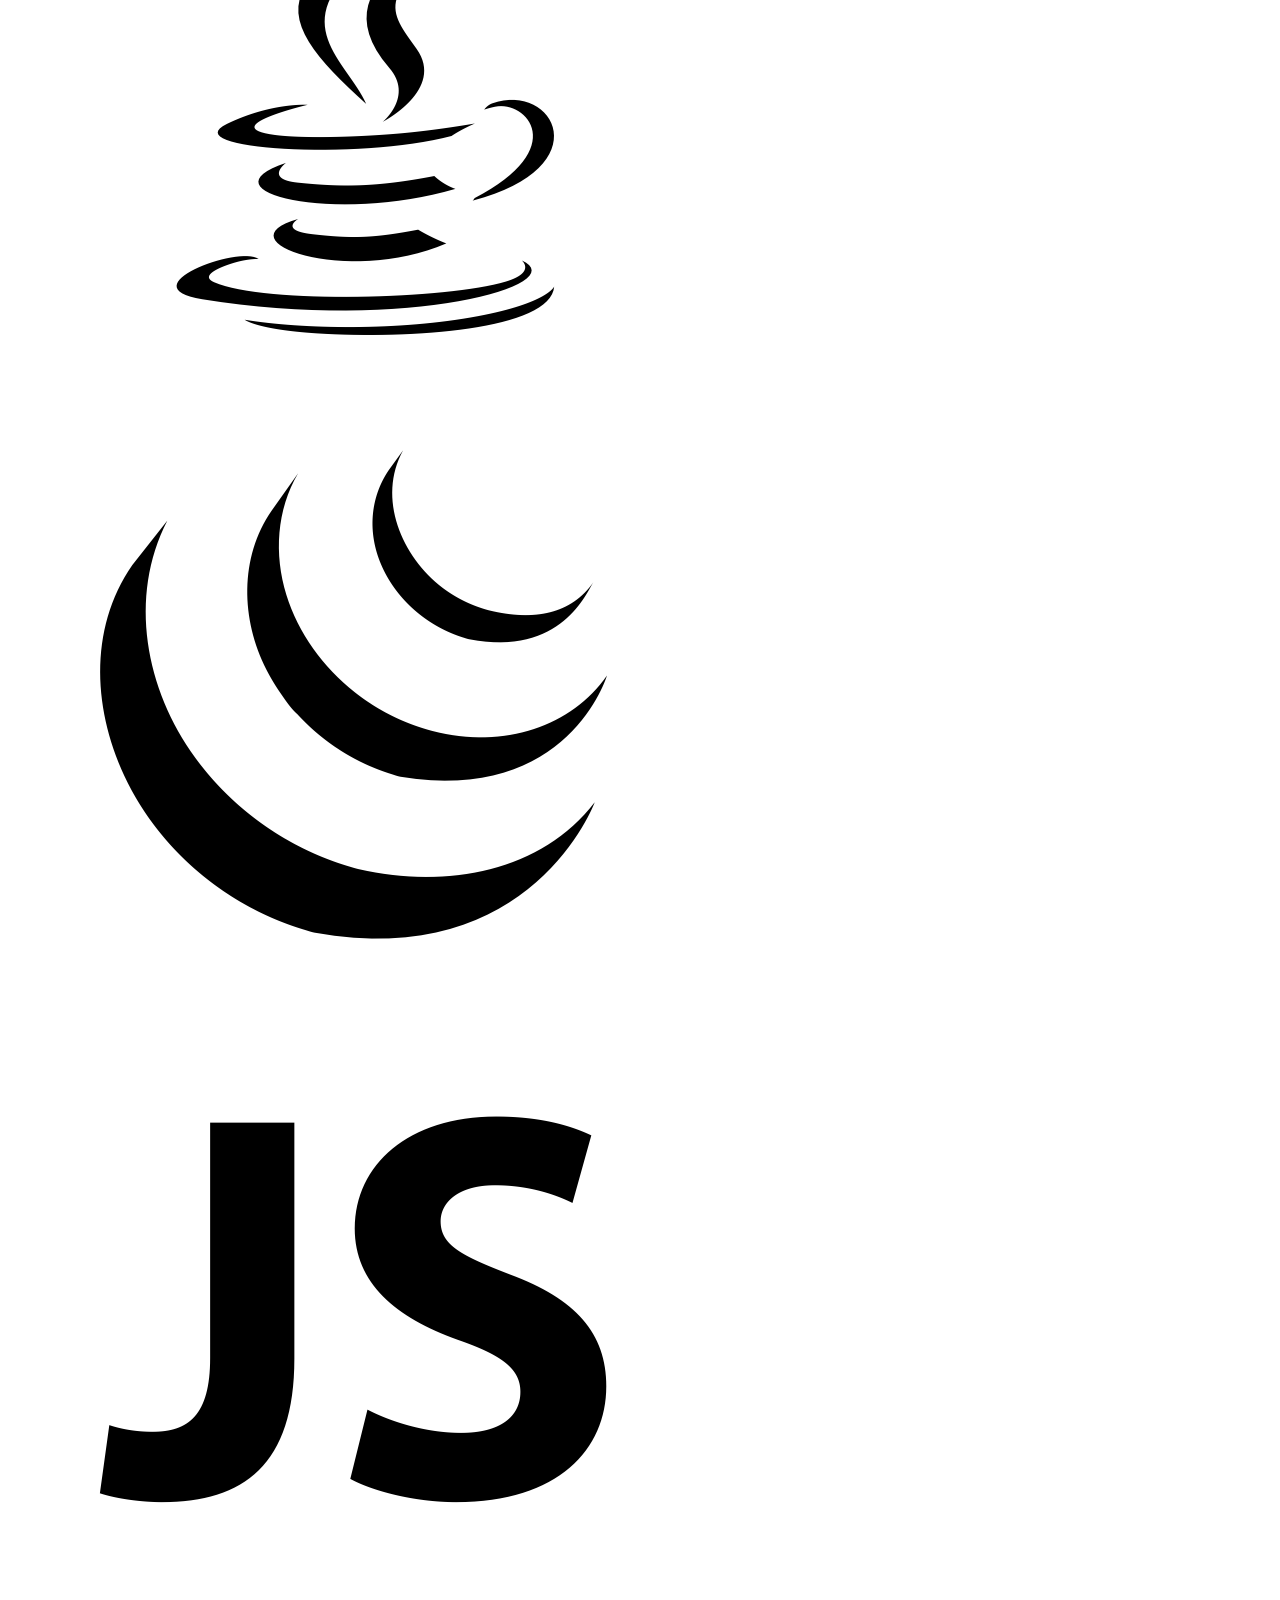
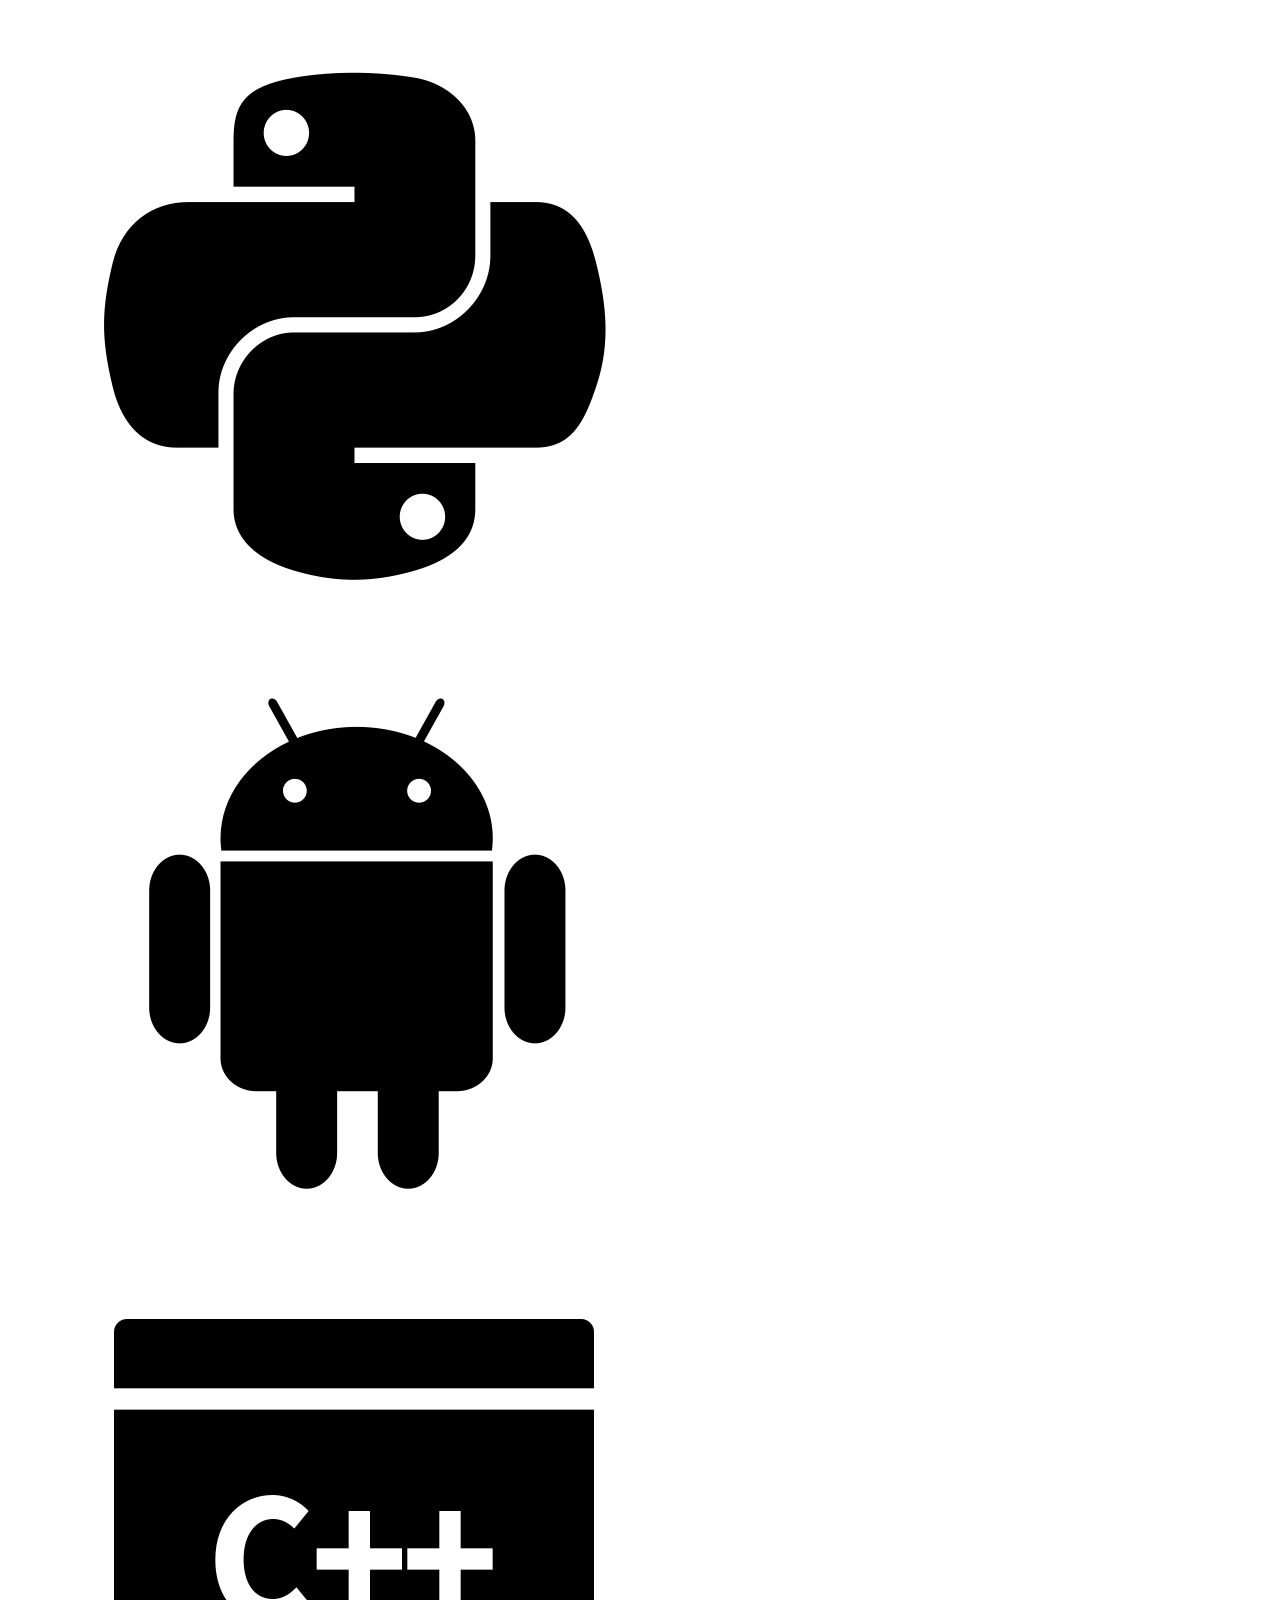
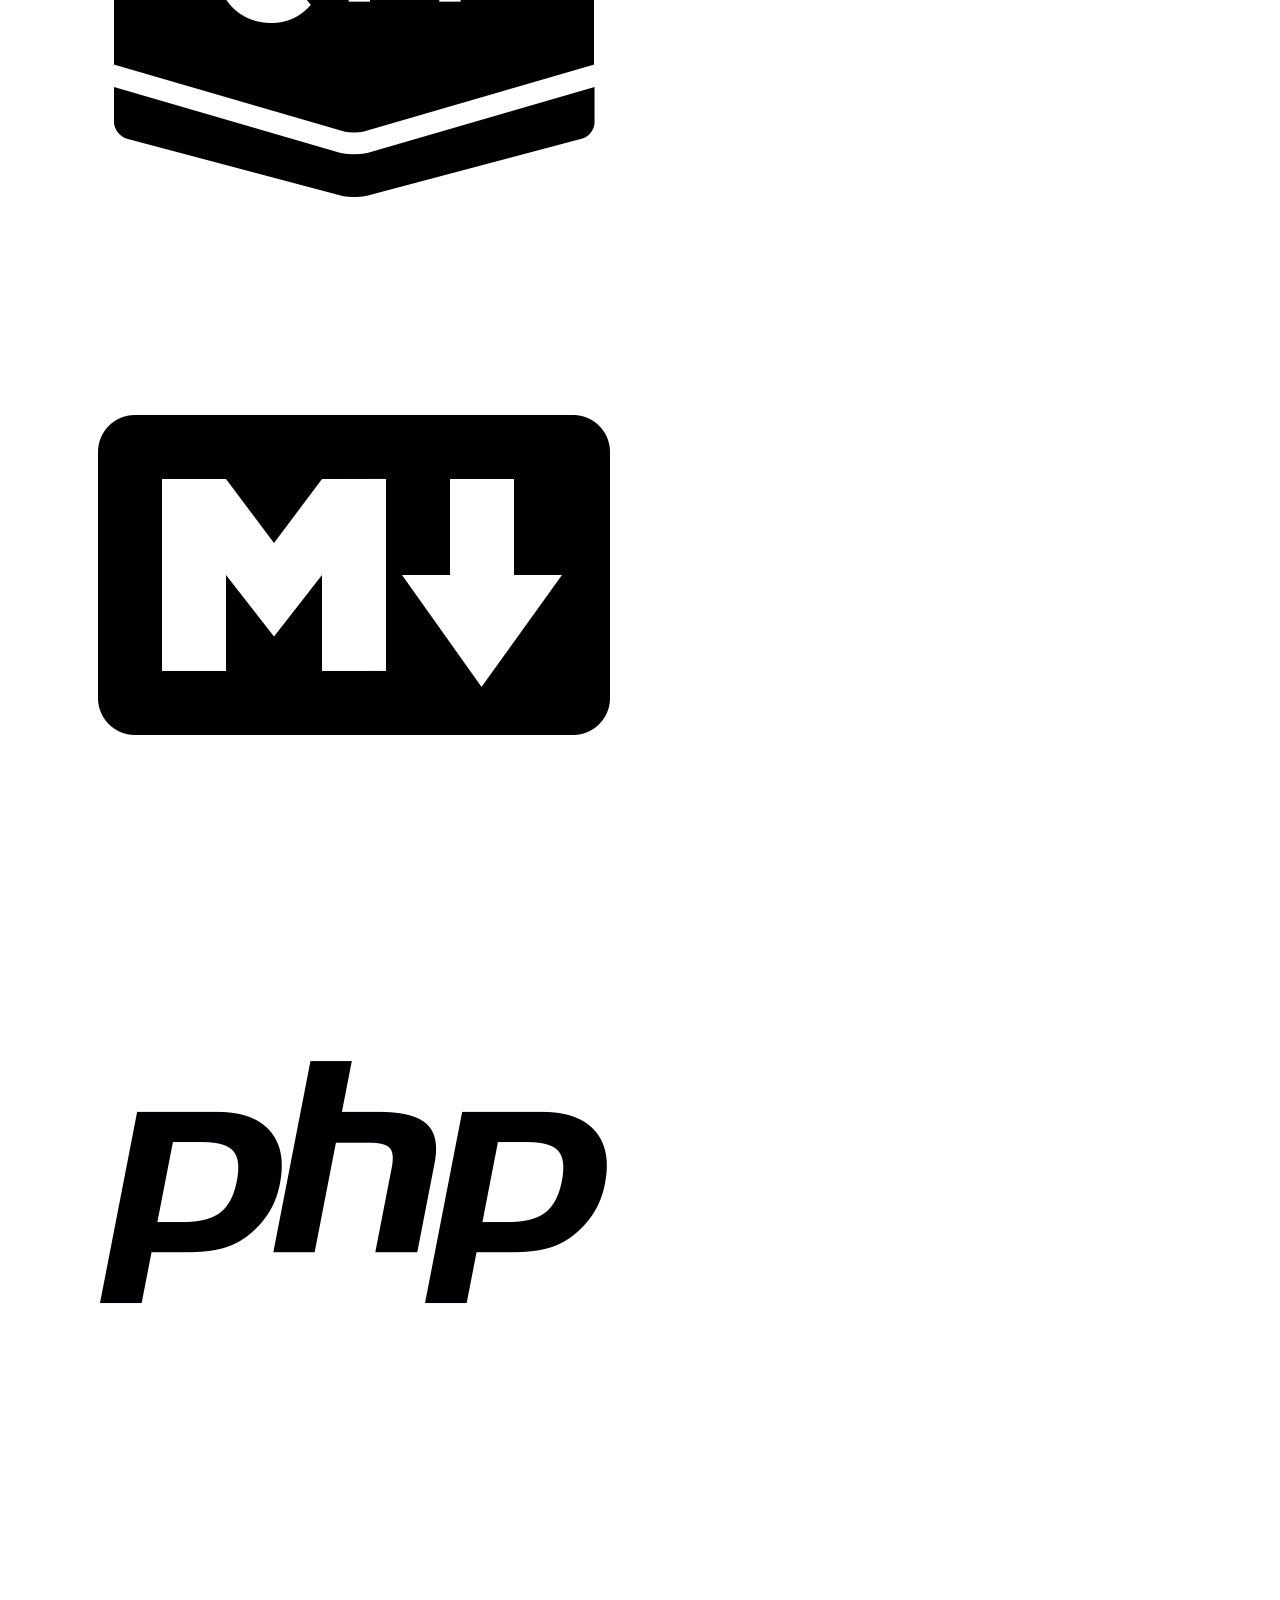
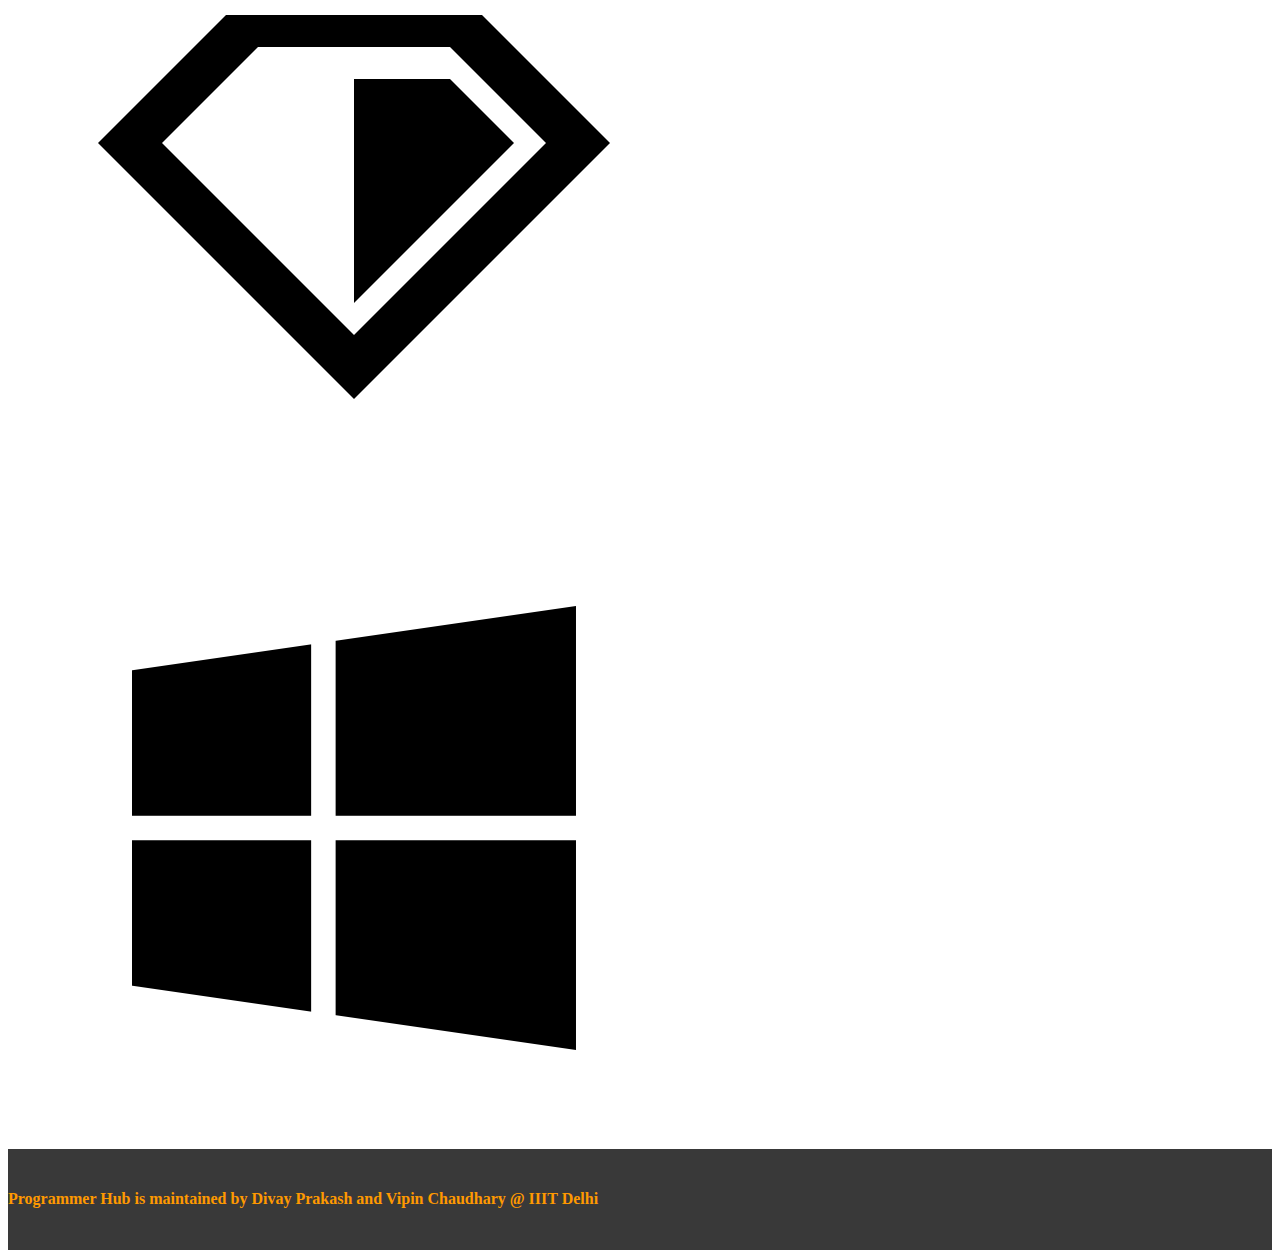
==== commit 11bfd08f: "Merge pull request #35 from programmer-hub/fixheader" ====
--- a/index.html
+++ b/index.html
@@ -59,7 +59,7 @@
             </div>
         </nav> 
     	<!-- Header -->
-    	<div class="header-container">
+    	<div class="container">
         	<div class="video-container">
             	<video id="H" preload="true" autoplay="autoplay" loop="loop" volume="0" >
                 	<source  src="./video/Productive-Morning.mp4" type="video/mp4">
@@ -72,6 +72,7 @@
             	<img class="logo" src="./images/logo/logo_white.png">
         	</div>
     	</div>
+        <div class="empty"></div>
         <div>
             <div class="container">
                 <ul class="row row-content">
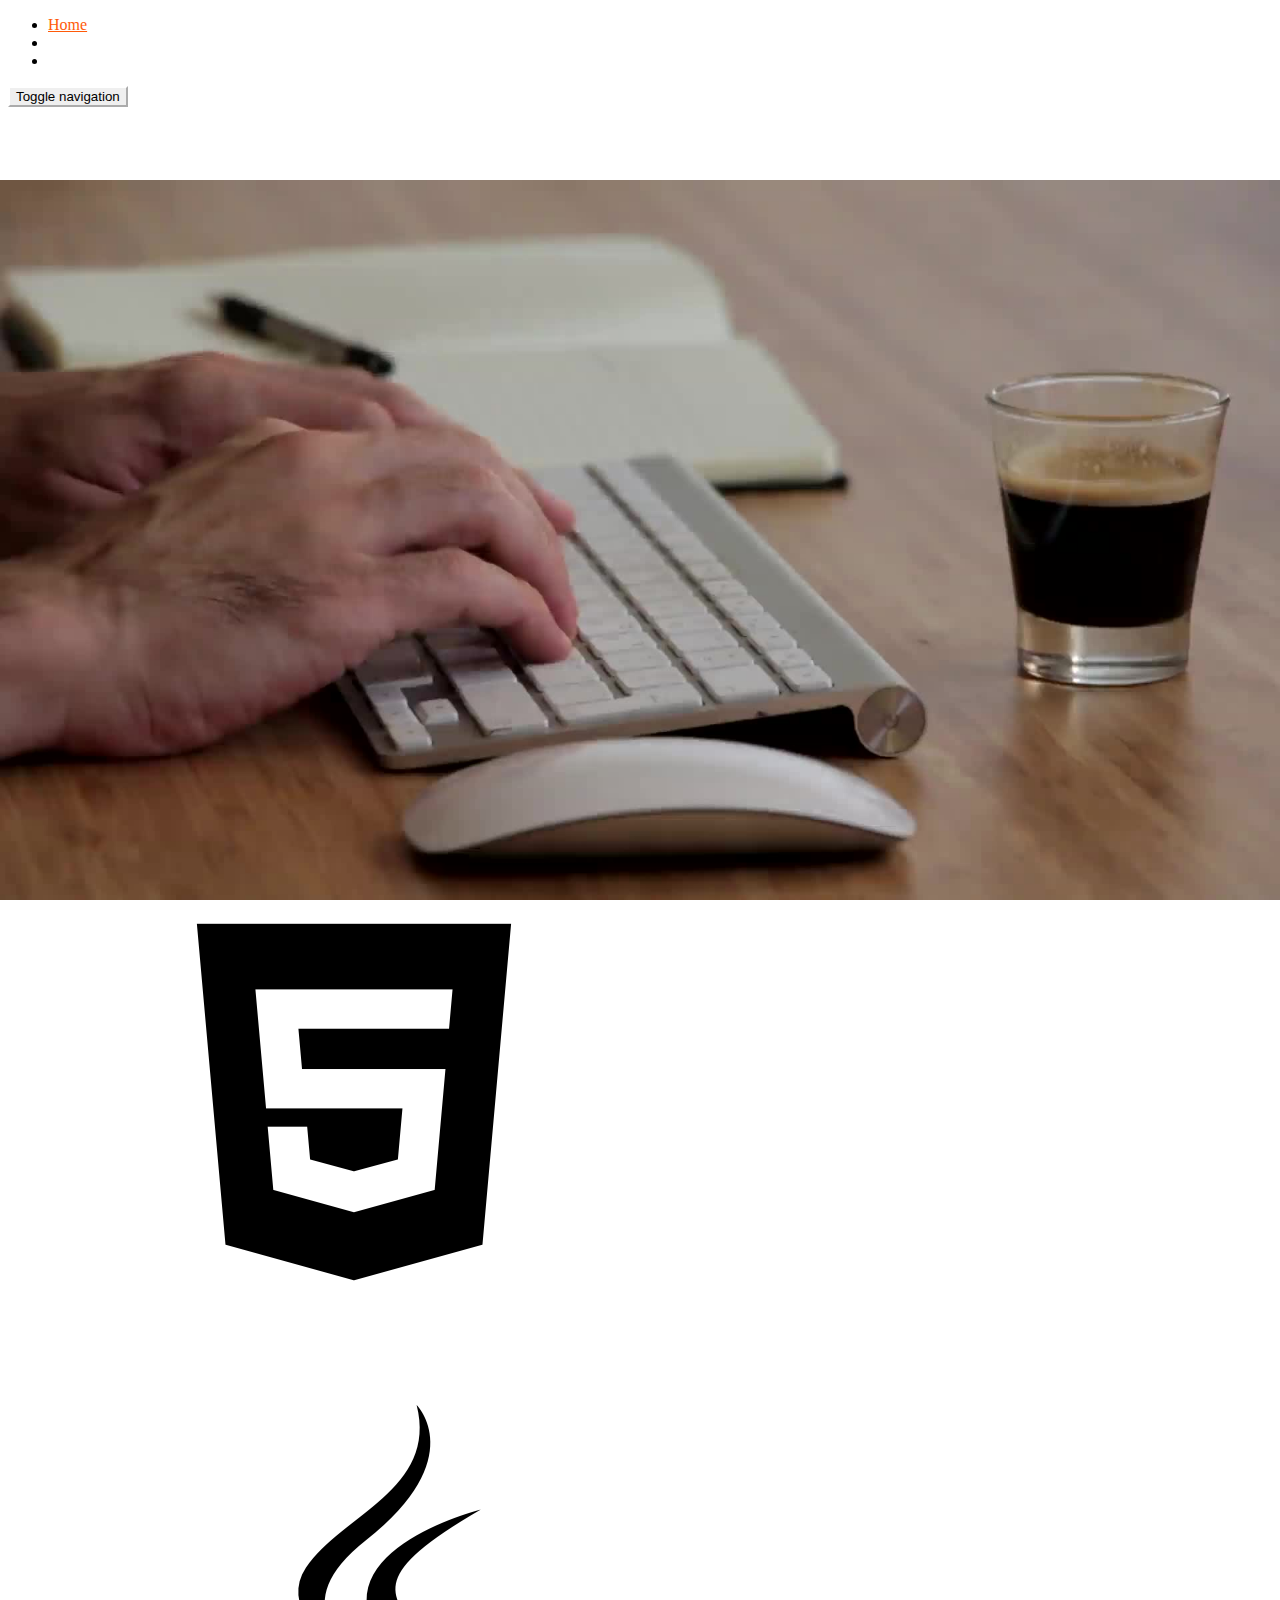
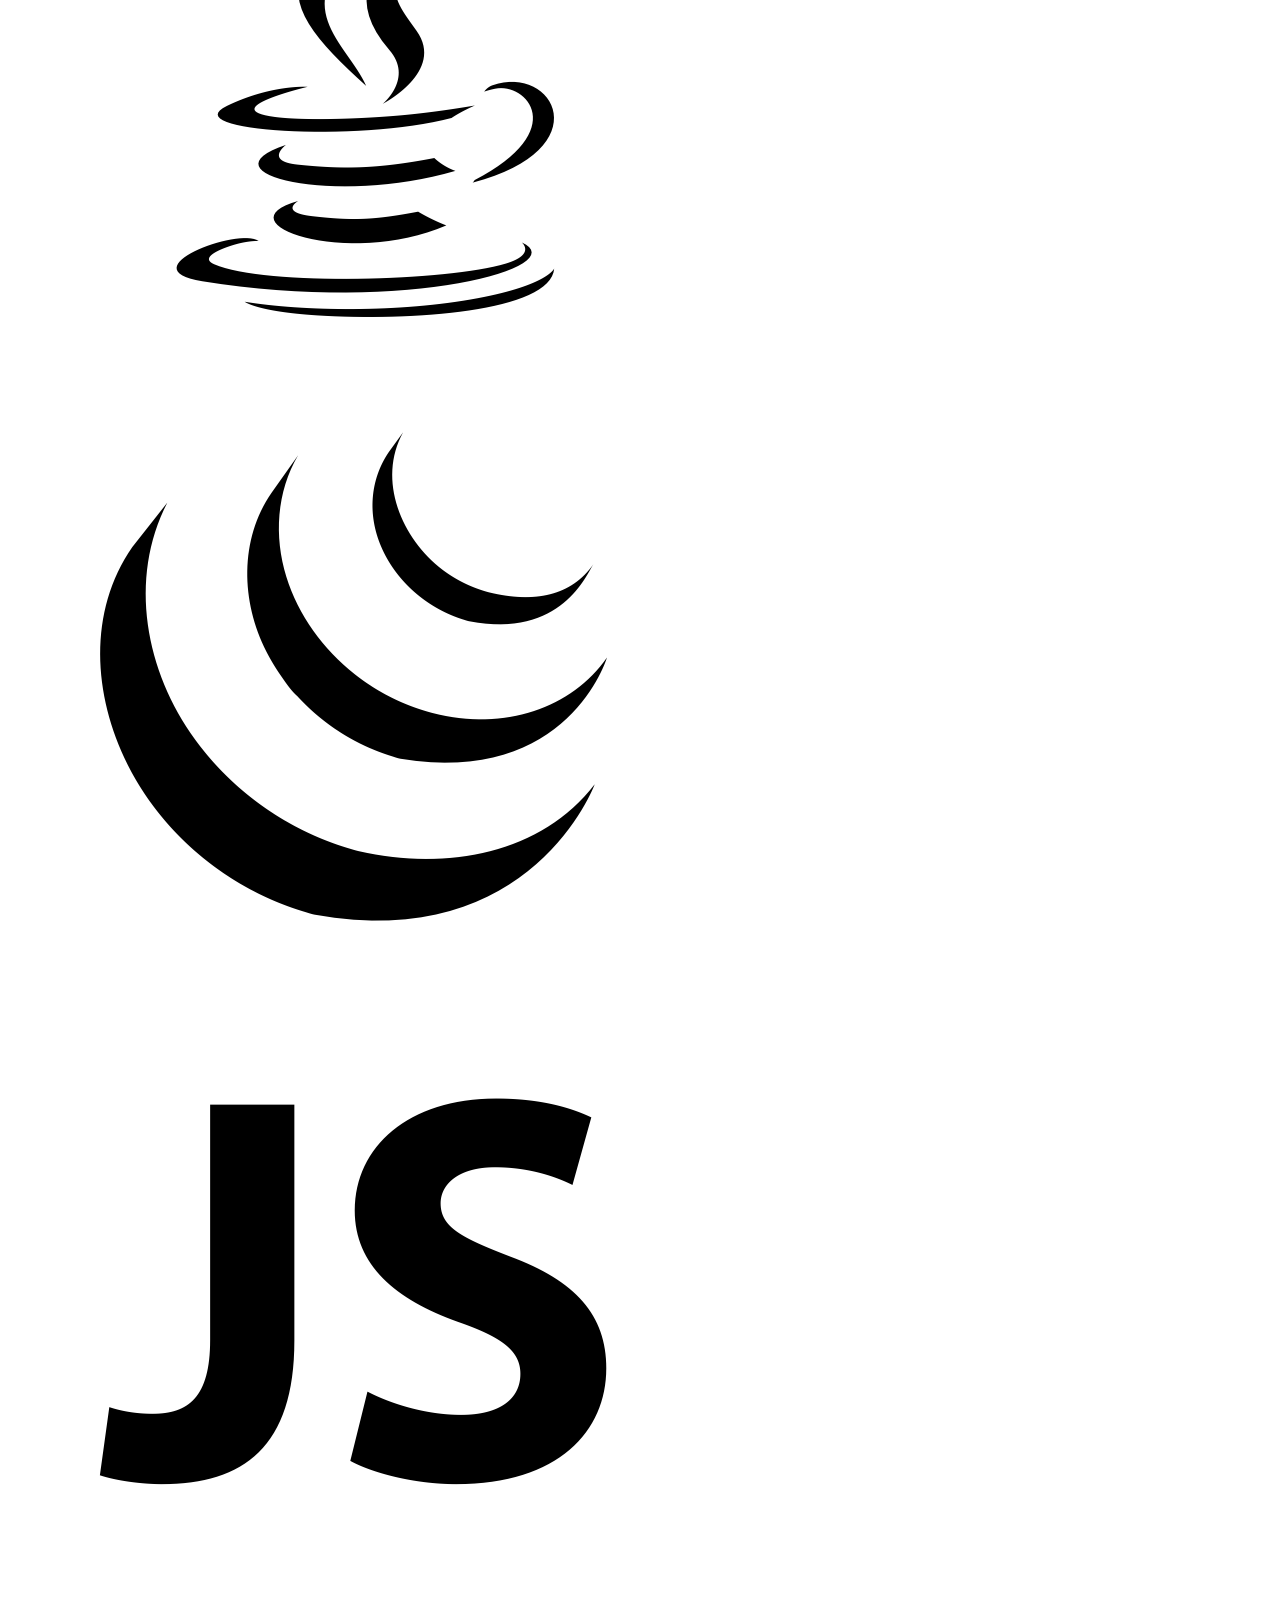
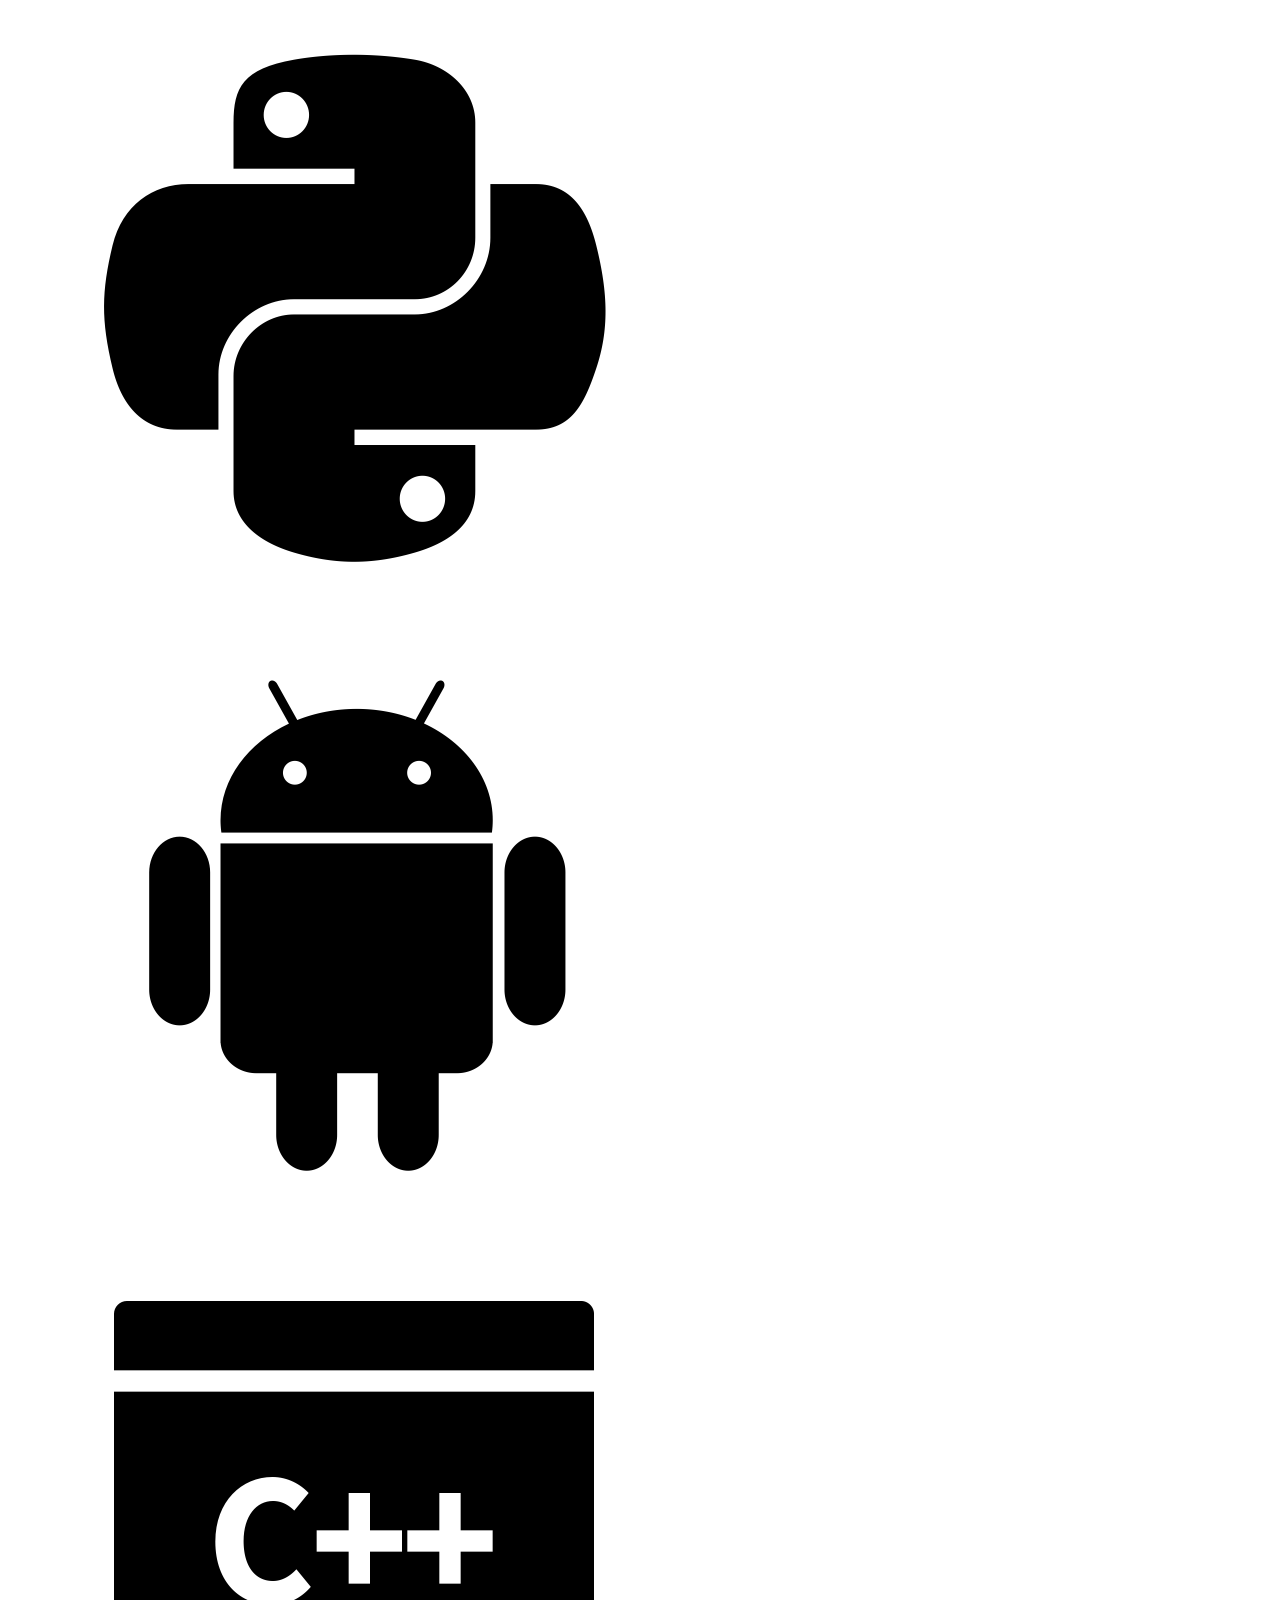
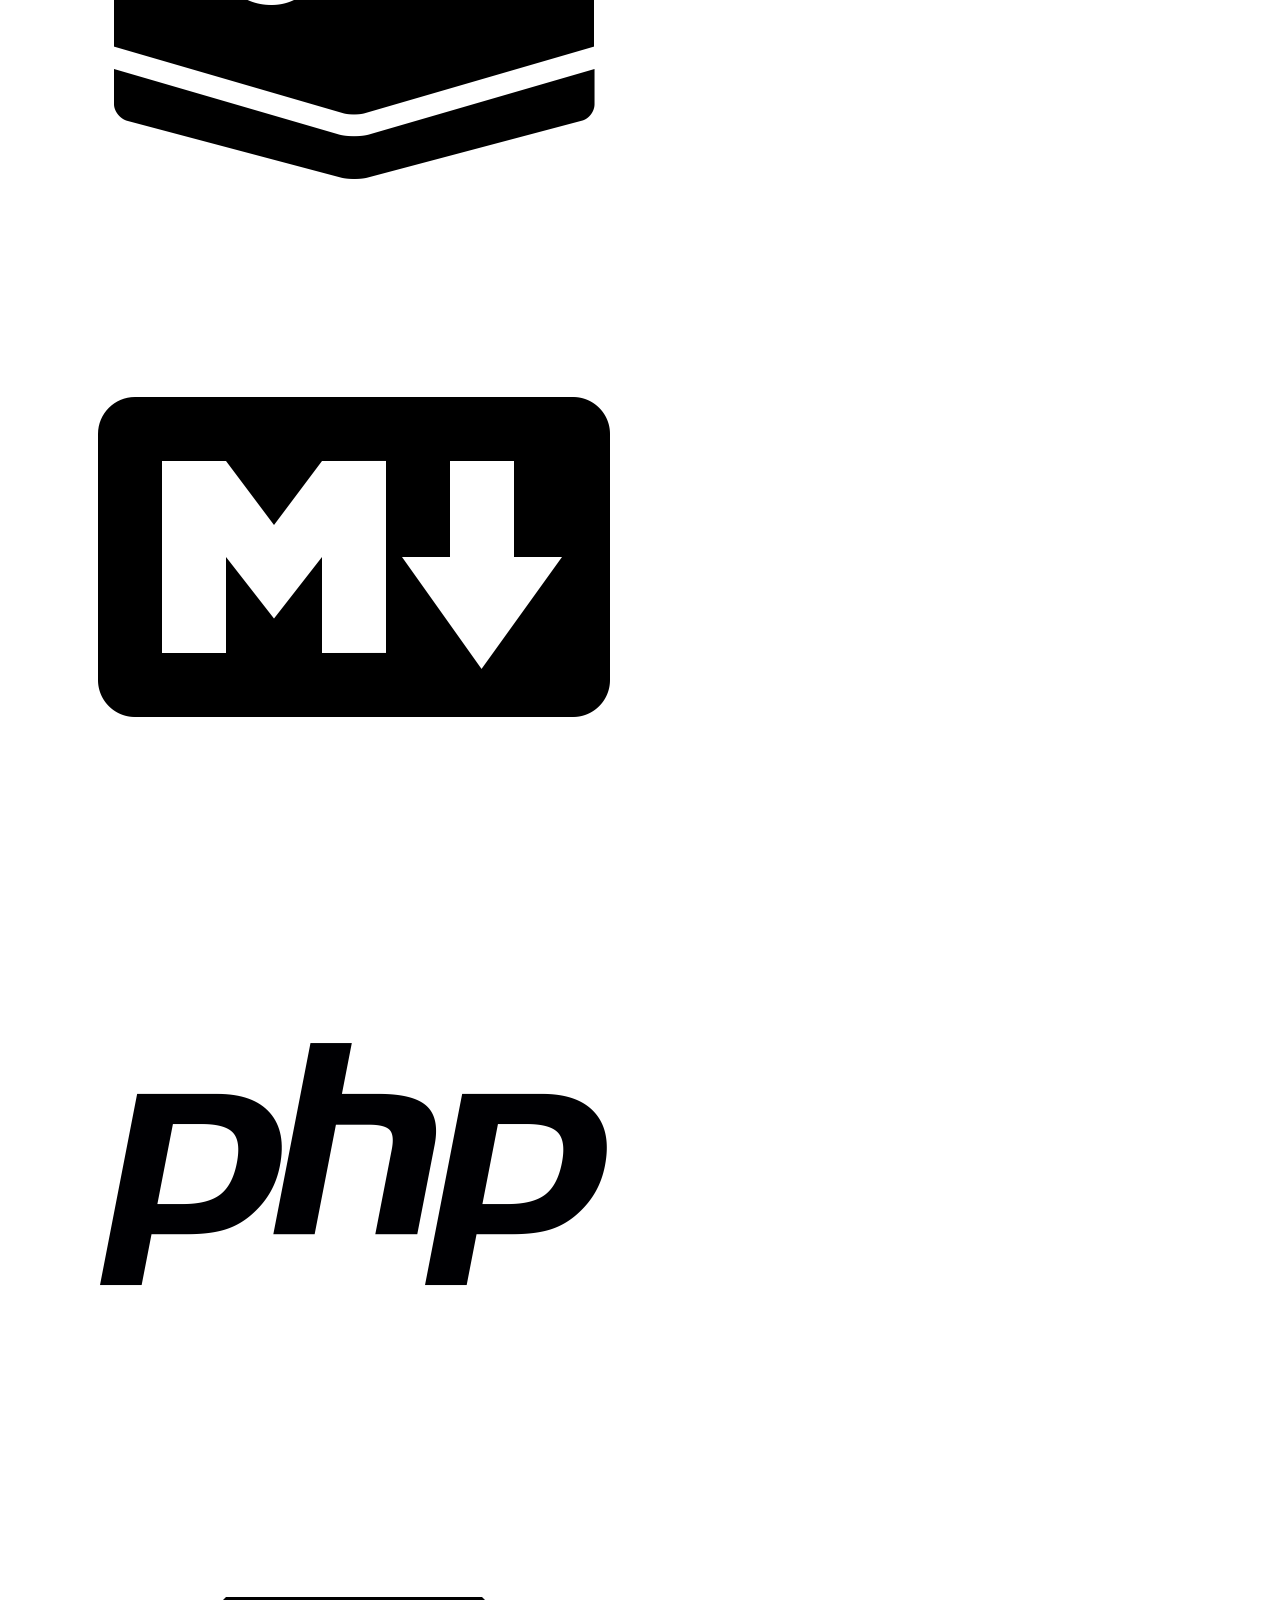
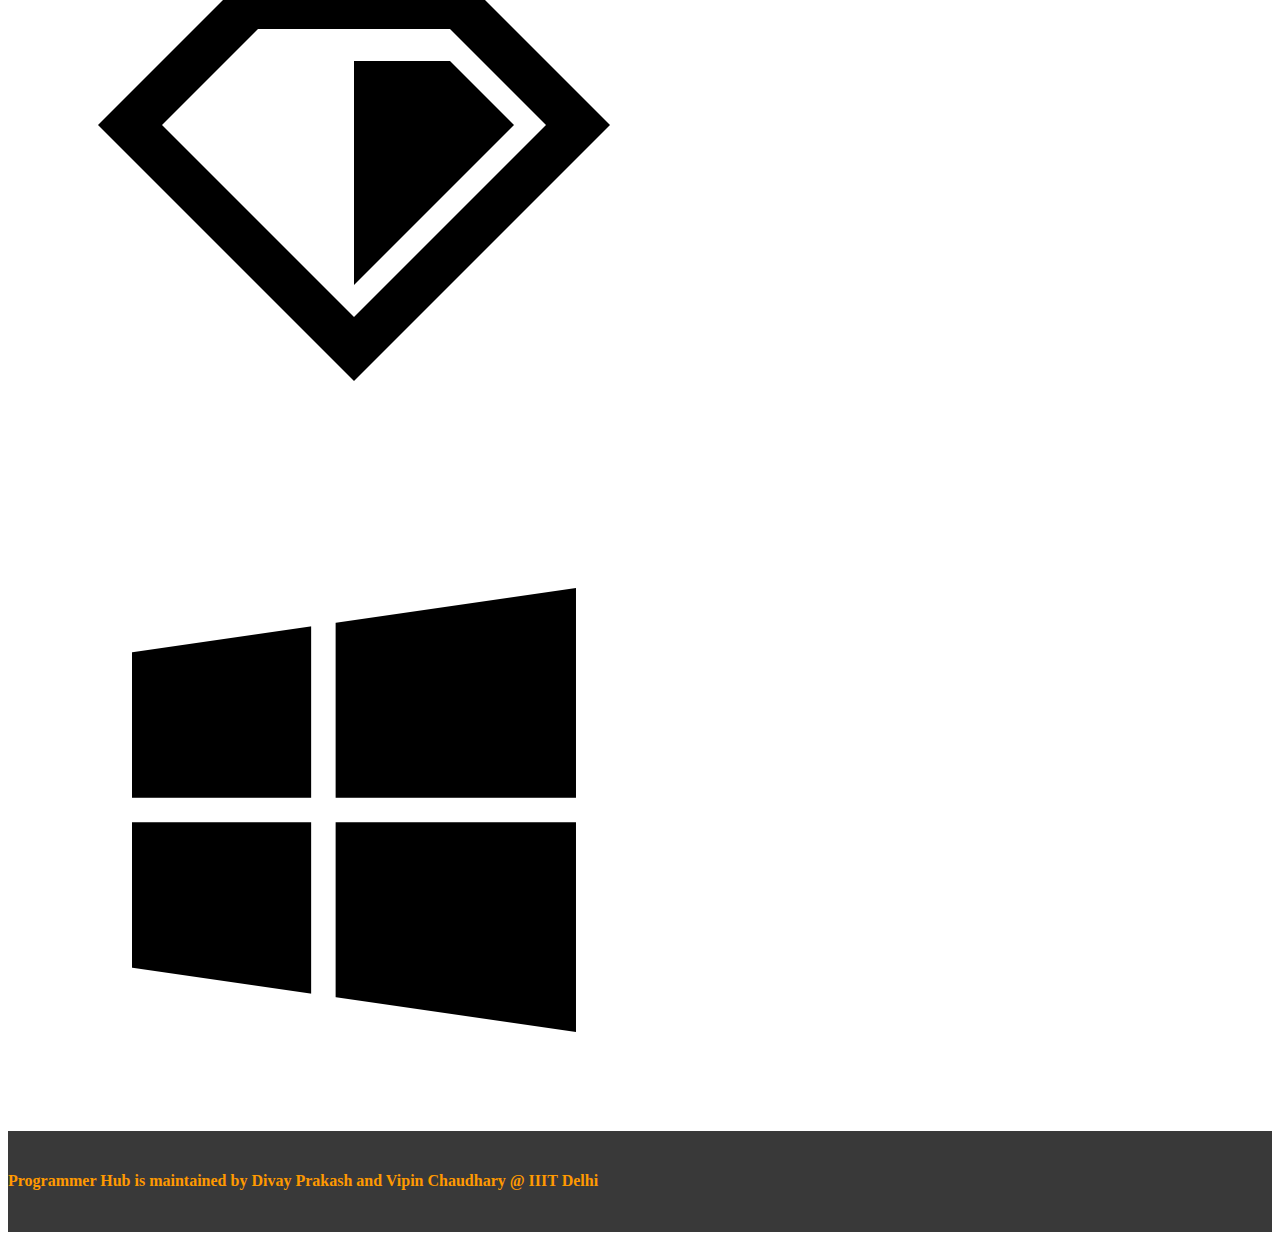
==== commit bcbeb1bc: "Header in progress 2" ====
--- a/index.html
+++ b/index.html
@@ -44,8 +44,7 @@
                     <ul class="nav navbar-nav navbar-right">
                     <li class="active"><a href="./index.html">Home</a></li>
                     <li><a href="#">About</a></li>
-                    <li><a href="#">Menu</a></li>
-                    <li><a href="#">Contact</a></li>
+                    <li><a href="./team.html">Team</a></li>
                 </ul>
                 </div>
             </div>
@@ -69,31 +68,28 @@
             	<div class="poster hidden">
             		<img src="./images/Productive-Morning.jpg" alt="">
         		</div>
-            	<img class="logo" src="./images/logo/logo_white.png">
-        	</div>
+                <img class="logo" src="./images/logo/logo_white.png">
+            </div>
     	</div>
         <div class="empty"></div>
         <div>
             <div class="container">
                 <ul class="row row-content">
-                    <li id="list" class="col-sm-3 col-xs-4"><img id="image" class="img-responsive" src="./images/gallery/css3.png"></li>
-                    <li id="list" class="col-sm-3 col-xs-4"><img id="image" class="img-responsive" src="./images/gallery/html5.png"></li>
-                    <li id="list" class="col-sm-3 col-xs-4"><img id="image" class="img-responsive" src="./images/gallery/java.png"></li>
-                    <li id="list" class="col-sm-3 col-xs-4"><img id="image" class="img-responsive" src="./images/gallery/jquery.png"></li>
-                    <li id="list" class="col-sm-3 col-xs-4"><img id="image" class="img-responsive" src="./images/gallery/js.png"></li>
-                    <li id="list" class="col-sm-3 col-xs-4"><img id="image" class="img-responsive" src="./images/gallery/python.png"></li>
-                    <li id="list" class="col-sm-3 col-xs-4"><img id="image" class="img-responsive" src="./images/gallery/android.png"></li>
-                    <li id="list" class="col-sm-3 col-xs-4"><img id="image" class="img-responsive" src="./images/gallery/cplusplus.png"></li>
-                    <li id="list" class="col-sm-3 col-xs-4"><img id="image" class="img-responsive" src="./images/gallery/markdown.png"></li>
-                    <li id="list" class="col-sm-3 col-xs-4"><img id="image" class="img-responsive" src="./images/gallery/php.png"></li>
-                    <li id="list" class="col-sm-3 col-xs-4"><img id="image" class="img-responsive" src="./images/gallery/ruby.png"></li>
-                    <li id="list" class="col-sm-3 col-xs-4"><img id="image" class="img-responsive" src="./images/gallery/windows.png"></li>
+                    <li id="list" class="col-sm-3 col-xs-6"><img id="image" class="img-responsive" src="./images/gallery/css3.png"></li>
+                    <li id="list" class="col-sm-3 col-xs-6"><img id="image" class="img-responsive" src="./images/gallery/html5.png"></li>
+                    <li id="list" class="col-sm-3 col-xs-6"><img id="image" class="img-responsive" src="./images/gallery/java.png"></li>
+                    <li id="list" class="col-sm-3 col-xs-6"><img id="image" class="img-responsive" src="./images/gallery/jquery.png"></li>
+                    <li id="list" class="col-sm-3 col-xs-6"><img id="image" class="img-responsive" src="./images/gallery/js.png"></li>
+                    <li id="list" class="col-sm-3 col-xs-6"><img id="image" class="img-responsive" src="./images/gallery/python.png"></li>
+                    <li id="list" class="col-sm-3 col-xs-6"><img id="image" class="img-responsive" src="./images/gallery/android.png"></li>
+                    <li id="list" class="col-sm-3 col-xs-6"><img id="image" class="img-responsive" src="./images/gallery/cplusplus.png"></li>
+                    <li id="list" class="col-sm-3 col-xs-6"><img id="image" class="img-responsive" src="./images/gallery/markdown.png"></li>
+                    <li id="list" class="col-sm-3 col-xs-6"><img id="image" class="img-responsive" src="./images/gallery/php.png"></li>
+                    <li id="list" class="col-sm-3 col-xs-6"><img id="image" class="img-responsive" src="./images/gallery/ruby.png"></li>
+                    <li id="list" class="col-sm-3 col-xs-6"><img id="image" class="img-responsive" src="./images/gallery/windows.png"></li>
                 </ul>
             </div>
         </div>
-        
-        
-        
         <div class="modal fade" id="myModal" tabindex="-1" role="dialog" aria-labelledby="myModalLabel" aria-hidden="true">
             <div class="modal-dialog">
                 <div class="modal-content">
@@ -102,7 +98,6 @@
                 </div><!-- /.modal-content -->
             </div><!-- /.modal-dialog -->
         </div><!-- /.modal -->
-        
         <footer>
             <div class="container">
                 <div class="row row-footer">
--- a/css/main.css
+++ b/css/main.css
@@ -1,14 +1,29 @@
-@media (max-width:768px){ .footer{position:absolute;width:100%;} }
-@media (min-width:768px){ .footer{position:absolute;width:100%;bottom:0;height:100px;} }
+@media (max-width:768px){ 
+    .footer{
+        position:absolute;
+        width:100%;
+    }
+    #list{
+        padding:30px 30px 30px 30px;
+    }
+}
+@media (min-width:768px){ 
+    .footer{
+        position:absolute;
+        width:100%;
+        bottom:0;
+        height:100px;
+    }
+    #list{
+        padding:50px 50px 50px 50px;
+    }
+}
 .header-container{
     width: 100%;
     height: 760px;
     border-left: none;
     border-right: none;
     position: relative;
-}
-.temp{
-    height: 1000px;
 }
 .video-container
 {
@@ -35,6 +50,13 @@
     height: auto;
     margin-top: 25.833333333%;
     margin-left: 2%
+}
+.logo1{
+    width:  1200px;
+    max-width: 50%;
+    height: auto;
+    margin-top: 5%;    
+    margin-left: 2%;
 }
 /*
 html {
@@ -108,7 +130,6 @@
 }
 #list{
   list-style:none;
-  padding:50px 50px 50px 50px;
 }
 #image{
   cursor: pointer;
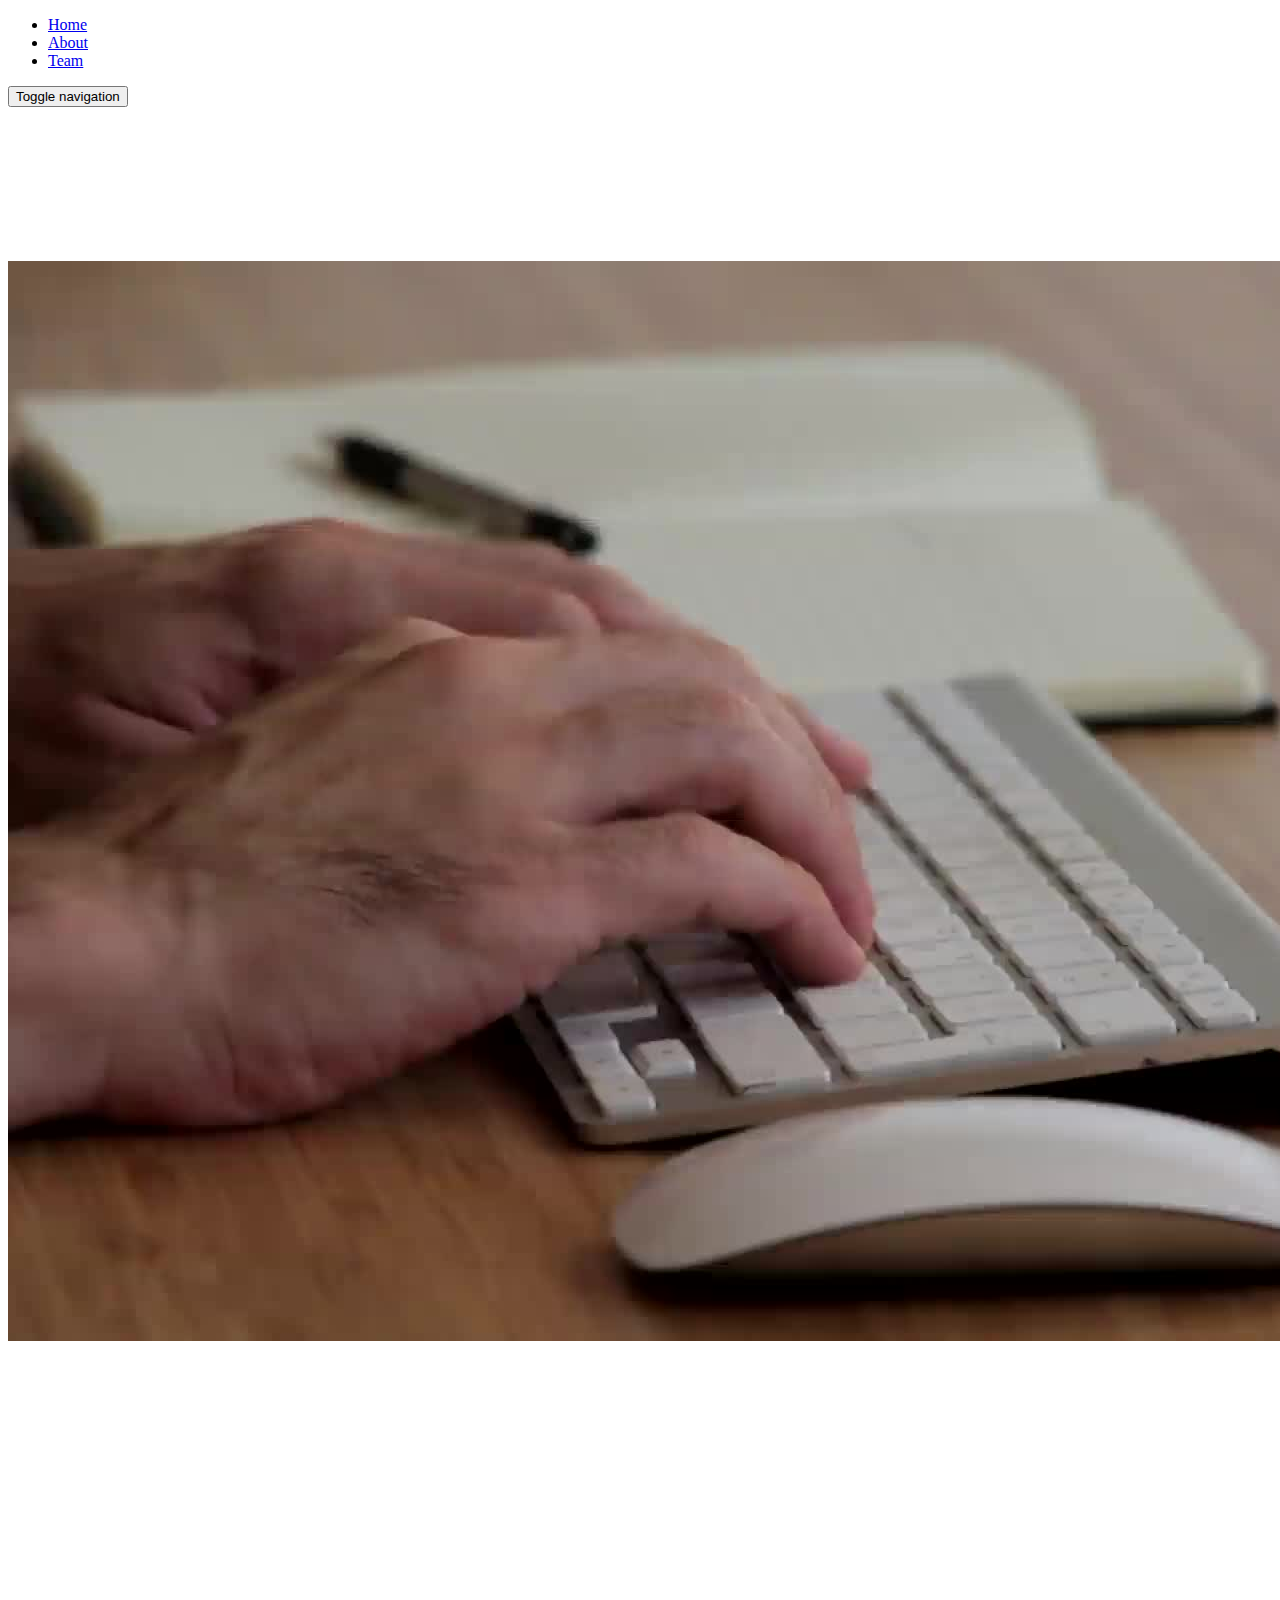
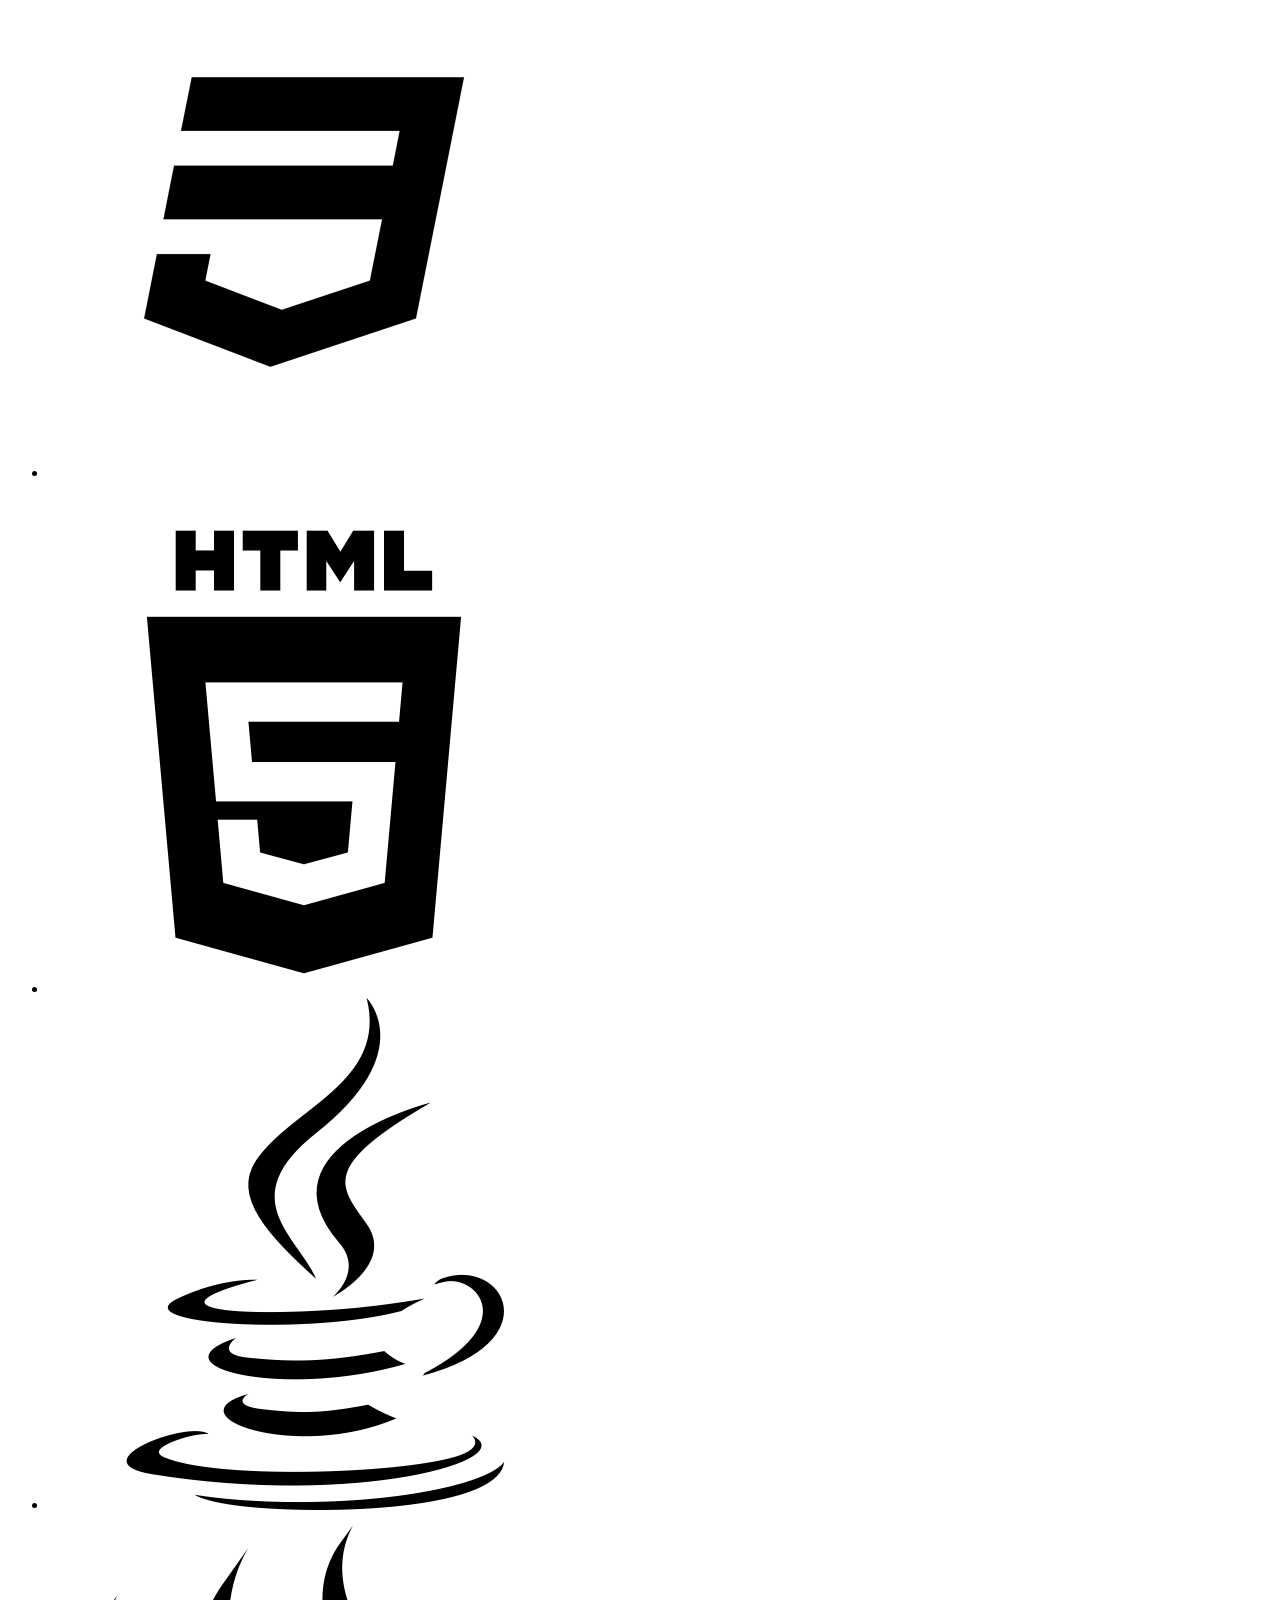
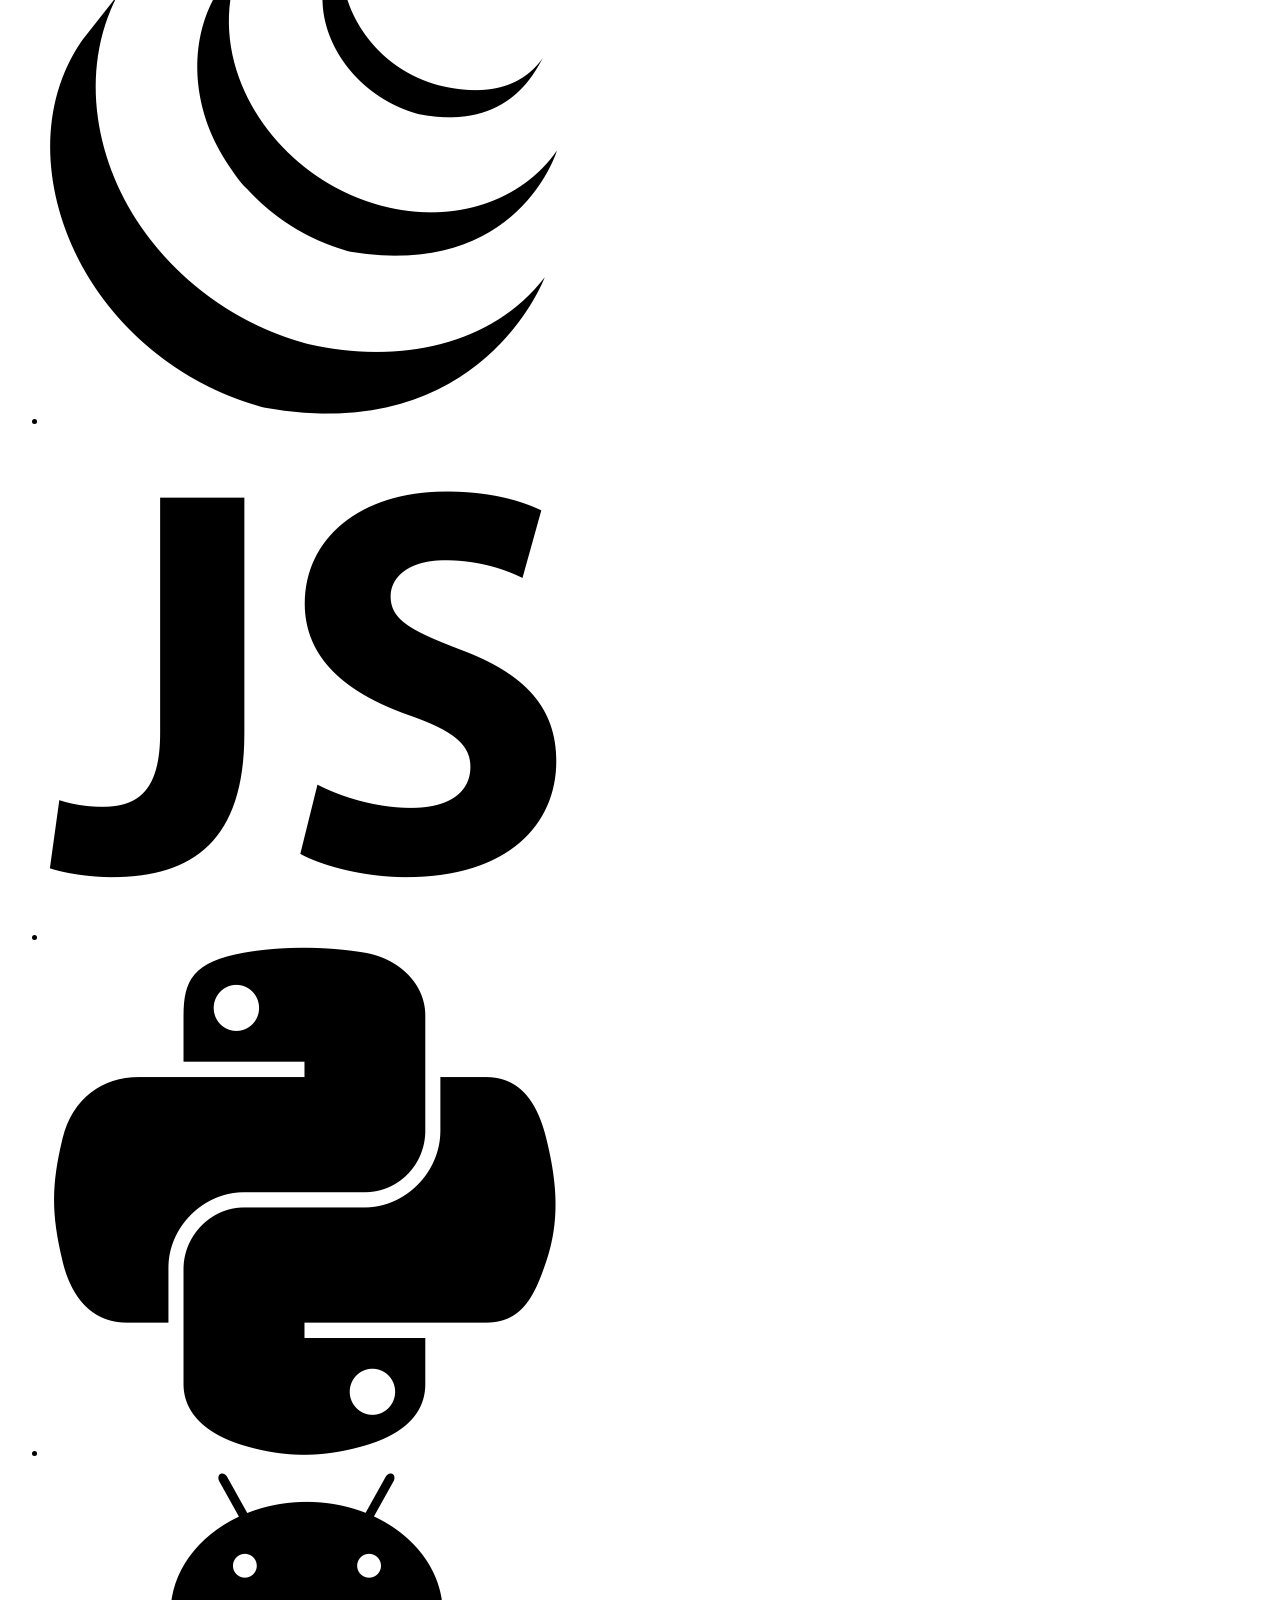
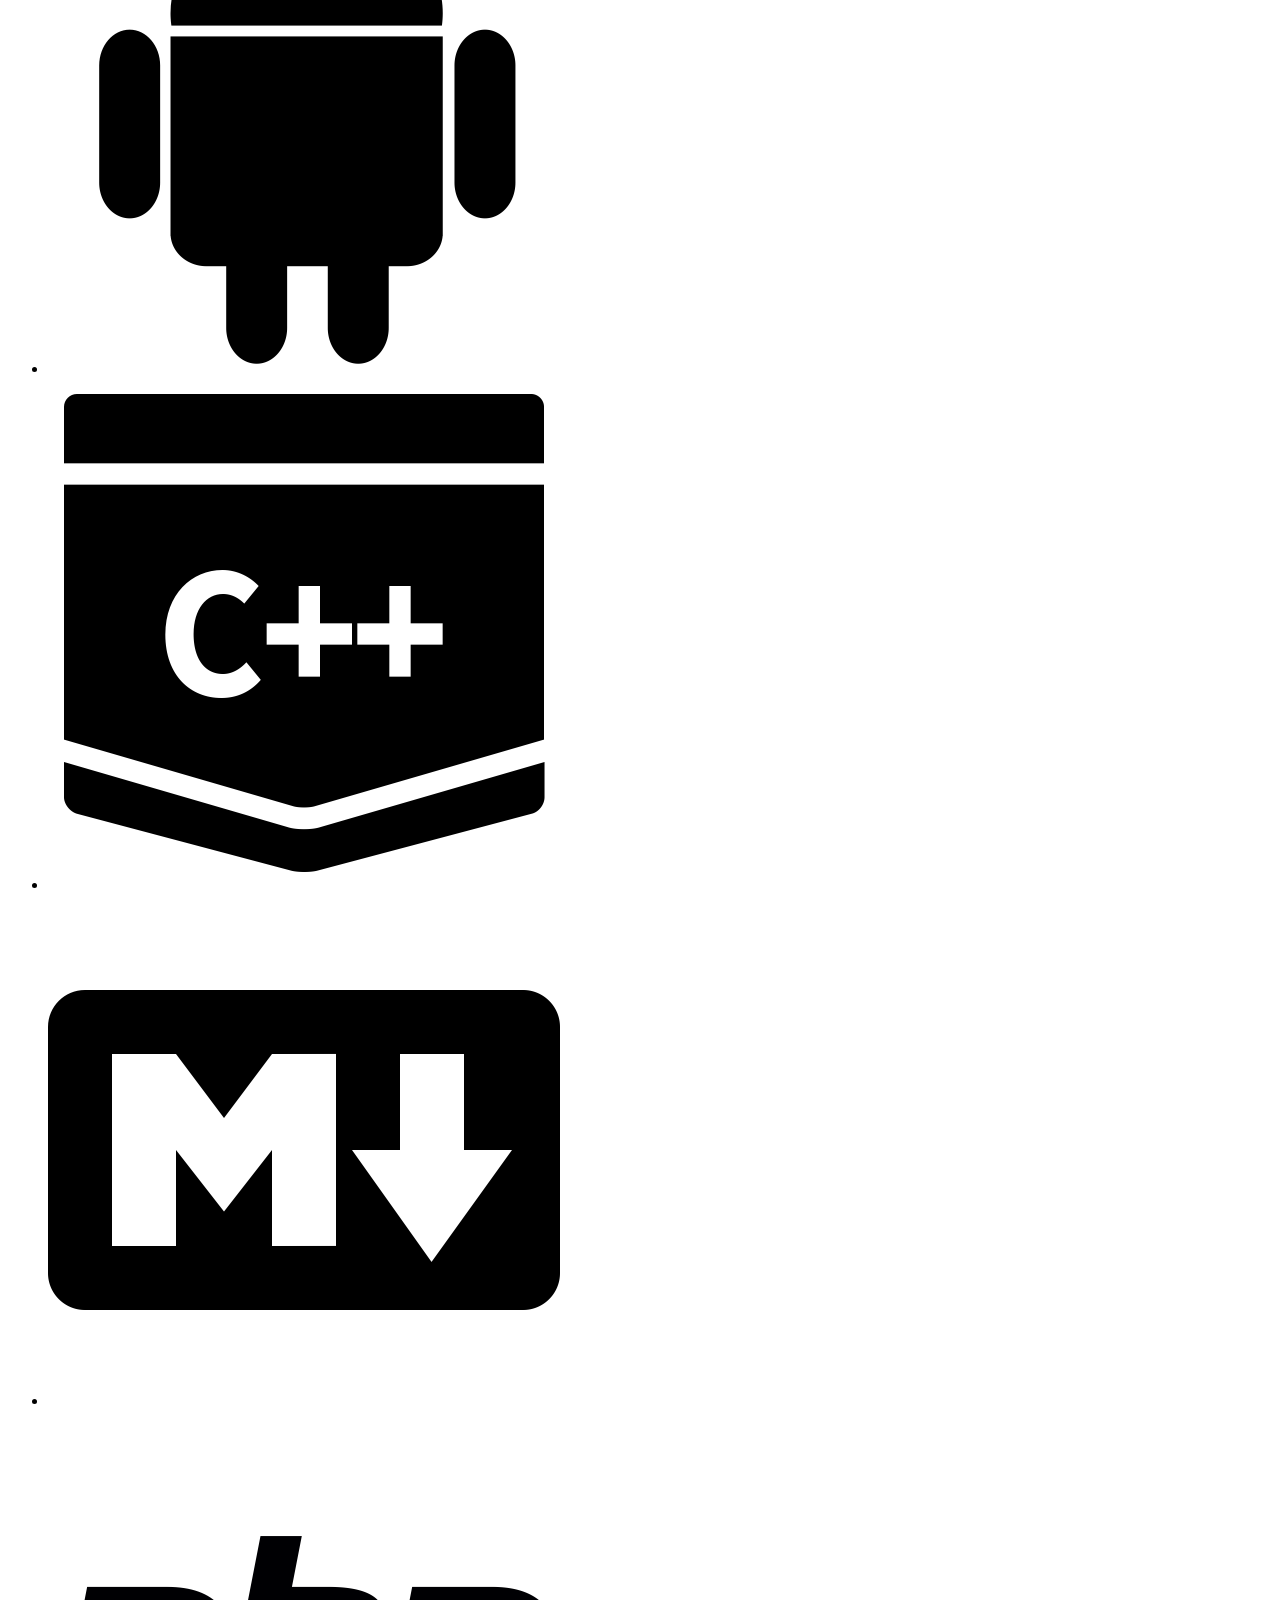
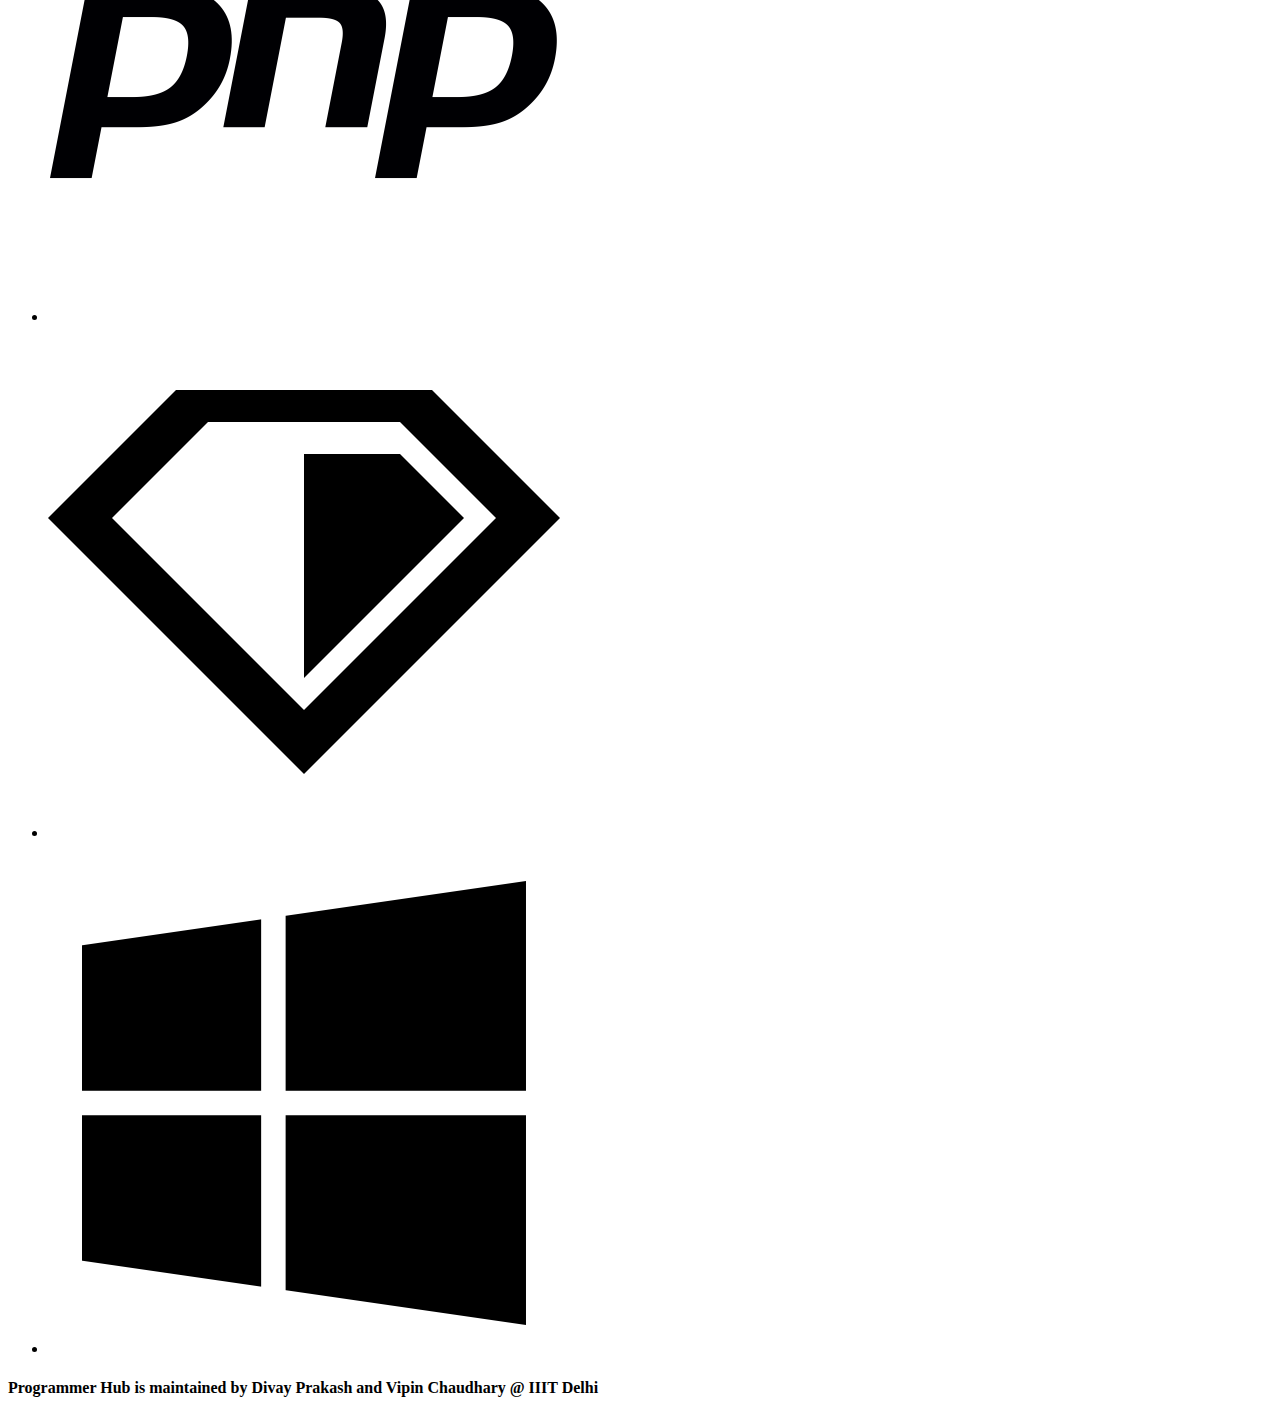
==== commit bb972759: "Updated links in index.html, about.html and team.html" ====
--- a/index.html
+++ b/index.html
@@ -22,7 +22,7 @@
     	<link rel="apple-touch-icon" href="./images/apple-touch-icon.png">
     	<link rel="icon" href="./images/favicon.ico" type="image/x-icon">
     	<!-- Stylesheets -->
-    	<link rel="stylesheet" href="./css/main.css">
+    	<link rel="stylesheet" href="./css/main.min.css">
     	<link rel="stylesheet" href="./bower_components/bootstrap/dist/css/bootstrap.min.css">
     	<link rel="stylesheet" href="./bower_components/bootstrap/dist/css/bootstrap-theme.min.css">
     	<link rel="stylesheet" href="./bower_components/font-awesome/css/font-awesome.min.css">
@@ -43,7 +43,7 @@
                 <div id="navbar" class="navbar-collapse collapse">
                     <ul class="nav navbar-nav navbar-right">
                     <li class="active"><a href="./index.html">Home</a></li>
-                    <li><a href="#">About</a></li>
+                    <li><a href="./about.html">About</a></li>
                     <li><a href="./team.html">Team</a></li>
                 </ul>
                 </div>
@@ -72,6 +72,7 @@
             </div>
     	</div>
         <div class="empty"></div>
+        <!-- Page Content -->
         <div>
             <div class="container">
                 <ul class="row row-content">
@@ -90,14 +91,16 @@
                 </ul>
             </div>
         </div>
+        <!-- Modal -->
         <div class="modal fade" id="myModal" tabindex="-1" role="dialog" aria-labelledby="myModalLabel" aria-hidden="true">
             <div class="modal-dialog">
                 <div class="modal-content">
                     <div class="modal-body">
                     </div>
-                </div><!-- /.modal-content -->
-            </div><!-- /.modal-dialog -->
-        </div><!-- /.modal -->
+                </div>
+            </div>
+        </div>
+        <!-- Footer -->
         <footer>
             <div class="container">
                 <div class="row row-footer">
@@ -116,7 +119,6 @@
         <!-- Scripts -->
         <script src="./bower_components/jquery/dist/jquery.min.js"></script>
     	<script src="./bower_components/bootstrap/dist/js/bootstrap.min.js"></script>
-        <script src="js/plugins.js"></script>
         <script src="js/main.js"></script>
 	</body>
 </html>
